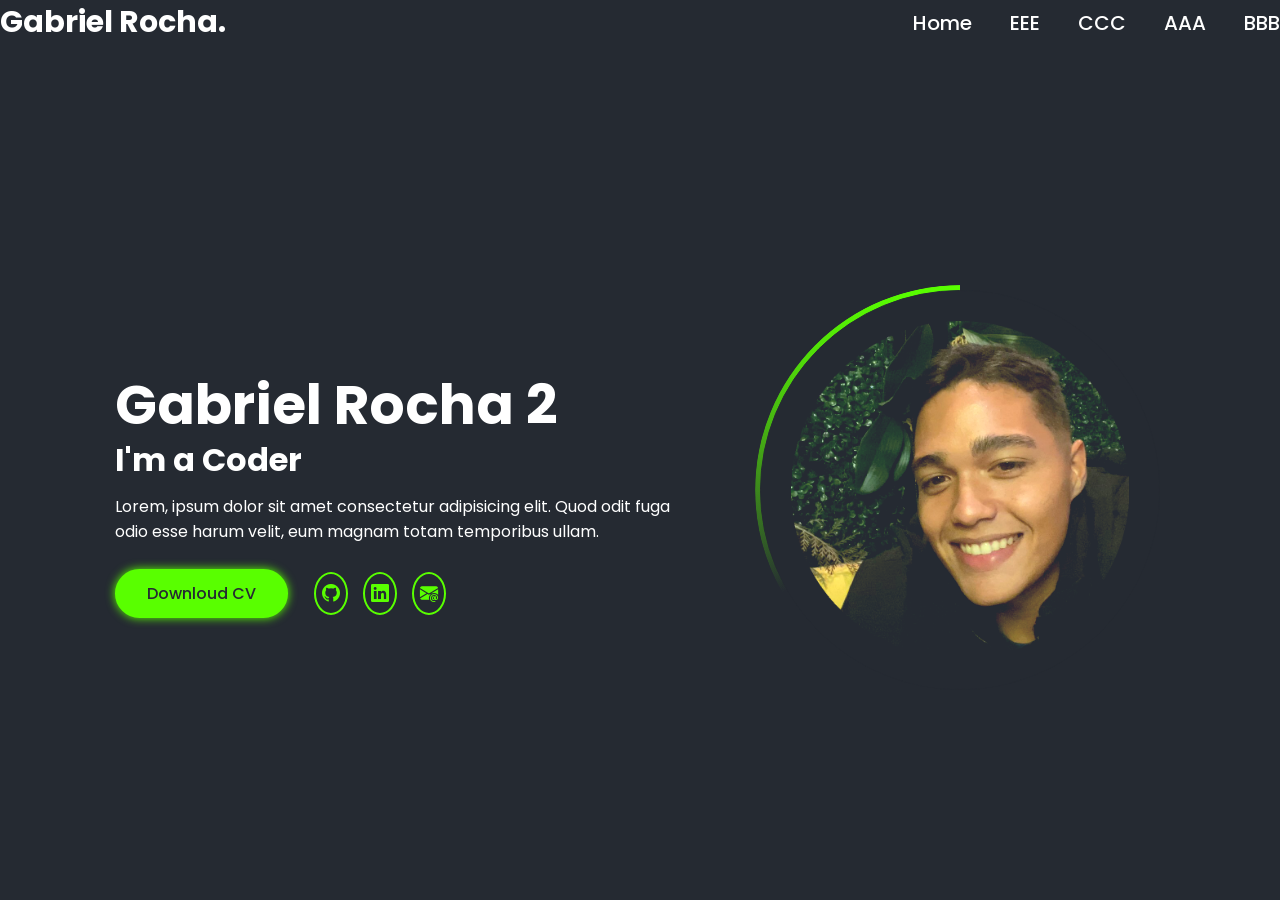
==== index.html @ 782ef7de "Add files via upload" ====
<!DOCTYPE html>
<html lang="en">
<head>
  <meta charset="UTF-8">
  <meta name="viewport" content="width=device-width, initial-scale=1.0">
  <title>Gabriel Rocha Portfolio</title>

  <link rel="stylesheet" href="https://cdn.jsdelivr.net/npm/bootstrap-icons@1.10.0/font/bootstrap-icons.css">
  <link rel="stylesheet" href="style.css">
</head>


<body>
  
  <header>
    <a href="" class="logo">Gabriel Rocha.</a>

    <i class="bi bi-list" id="menu-icon"></i>

    <nav>
      <a href="">Home</a>
      <a href="">EEE</a>
      <a href="">CCC</a>
      <a href="">AAA</a>
      <a href="">BBB</a>
    </nav>
  </header>

  <section class="home">
    <div class="home-detail">
      <h1>Gabriel Rocha 2</h1>
      <h2>I'm a Coder</h2>
      <p>Lorem, ipsum dolor sit amet consectetur adipisicing elit. Quod odit fuga odio esse harum velit, eum magnam totam temporibus ullam.</p>
      <div class="btn-sci">
        <a href="#" class="btn">Downloud CV</a>
        <div class="sci">
          <a href="#"><i class="bi bi-github"></i></a>
          <a href="#"><i class="bi bi-linkedin"></i></a>
          <a href="#"><i class="bi bi-envelope-at-fill"></i></a>
        </div>
      </div>
    </div>

    <div class="home-img">
      <div class="img-box">
        <div class="img-item">
          <img src="/Img/fotoperfil_circular.png">
        </div>
      </div>
    </div>
  </section>

  <script src="js/script.js"></script>
</body>
</html>
---- style.css ----
@import url('https://fonts.googleapis.com/css2?family=Poppins:wght@400;500;700&display=swap');

*{
    margin: 0;
    padding: 0;
    box-sizing: border-box;
    text-decoration: none;
    border: none;
    outline: none;
    font-family: "Poppins", sans-serif;
}

:root{
    --bg-color: #252a32;
    --second-bg-color: #0059ff;
    --main-color: #59ff00;
    --white-color: #ffff;
    --disabled-color: #fb00ff;
}

html{
    font-size: 62.5%;
}

body{
    color: var(--white-color);
}

header{
    position: fixed;
    top: 0;
    left: 0;
    width: 100%;
    background: var(--bg-color);
    display: flex;
    justify-content: space-between;
    align-items: center;
    z-index: 100;
}

.logo{
    font-size: 3rem;
    color: var(--white-color);
    font-weight: 700;
}

nav a{
    font-size: 2rem;
    color: var(--white-color);
    font-weight: 500;
    margin-left: 3.5rem;
    transition: .5s;
}

nav a:hover,
nav a.active{
    color:var(--main-color)
}

#menu-icon{
    font-size: 4rem;
    display: none;

}

section{
    position: absolute;
    width: 100%;
    height: 100%;
    padding: 10rem 9% 2rem;
    background: var(--bg-color);
}

.home{
    display: flex;
    align-items: center;
    gap: 5rem;
}

.home-detail h1{
    font-size: clamp(3.5rem, 10vw, 5.5rem);
}

.home-detail h2{
    display: flex;
    font-size: 3.2rem;
    margin-top: -1rem;
}

.home-detail p{
    font-size: 1.6rem;
    margin: 1rem 0 2.5rem;
}

.home-detail .btn-sci{
    display: flex;
    align-items: center;
}

.btn{
    display: inline-block;
    padding: 1rem 3rem;
    background: var(--main-color);
    border: .2rem solid var(--main-color);
    border-radius: 40rem;
    box-shadow: 0 0 1rem var(--main-color);
    font-size: 1.6rem;
    color: var(--bg-color);
    font-weight: 500;
    transition: .5s;
}

.btn:hover{
    background: transparent;
    color: var(--main-color);
    box-shadow: none;
}

.home-detail .btn-sci .sci{
    margin-left: 2rem;
}

.home-detail .btn-sci .sci a{
    display: inline-flex;
    padding: 0.6rem; 
    border: 0.2rem solid var(--main-color);
    border-radius: 50%;
    font-size: 1.8rem; 
    color: var(--main-color);
    margin: 0 0.6rem;
    transition: 0.5s;
}

.home-detail .btn-sci .sci a:hover{
    background: var(--main-color);
    color: var(--bg-color);
    box-shadow: 0 0 1rem var(--main-color);
}

.home-img .img-box{
    position: relative;
    width: 32vw; 
    height: 32vw;
    border-radius: 50%;
    padding: .5rem;
    display: flex;
    justify-content: center;
    align-items: center;
    overflow: hidden;
}

.home-img .img-box::before,
.home-img .img-box::after {
    content: '';
    position: absolute;
    top: 50%;
    left: 50%;
    width: 32vw;
    height: 32vw;
    border-radius: 50%; 
    background: conic-gradient(transparent, transparent, transparent, var(--main-color));
    transform: translate(-50%, -50%) rotate(0deg); 
    transform-origin: center; 
    animation: rotateAnimation 10s linear infinite; 
}

@keyframes rotateAnimation {
    from {
        transform: translate(-50%, -50%) rotate(0deg);
    }
    to {
        transform: translate(-50%, -50%) rotate(360deg);
    }
}

.home-img .img-box .img-item{
    position: relative;
    width: 100%;
    height: 100%;
    background: var(--bg-color);
    border-radius: 50%;
    border: 0.1rem solid var(--bg-color);
    display: flex;
    justify-content: center;
    z-index: 1;
    overflow: hidden;
}

.home-img .img-box .img-item img{
    position: absolute;
    top: 3rem;
    display: block;
    width: 85%;
    object-fit: cover;
    mix-blend-mode: lighten;
    filter: brightness(1.15);
}
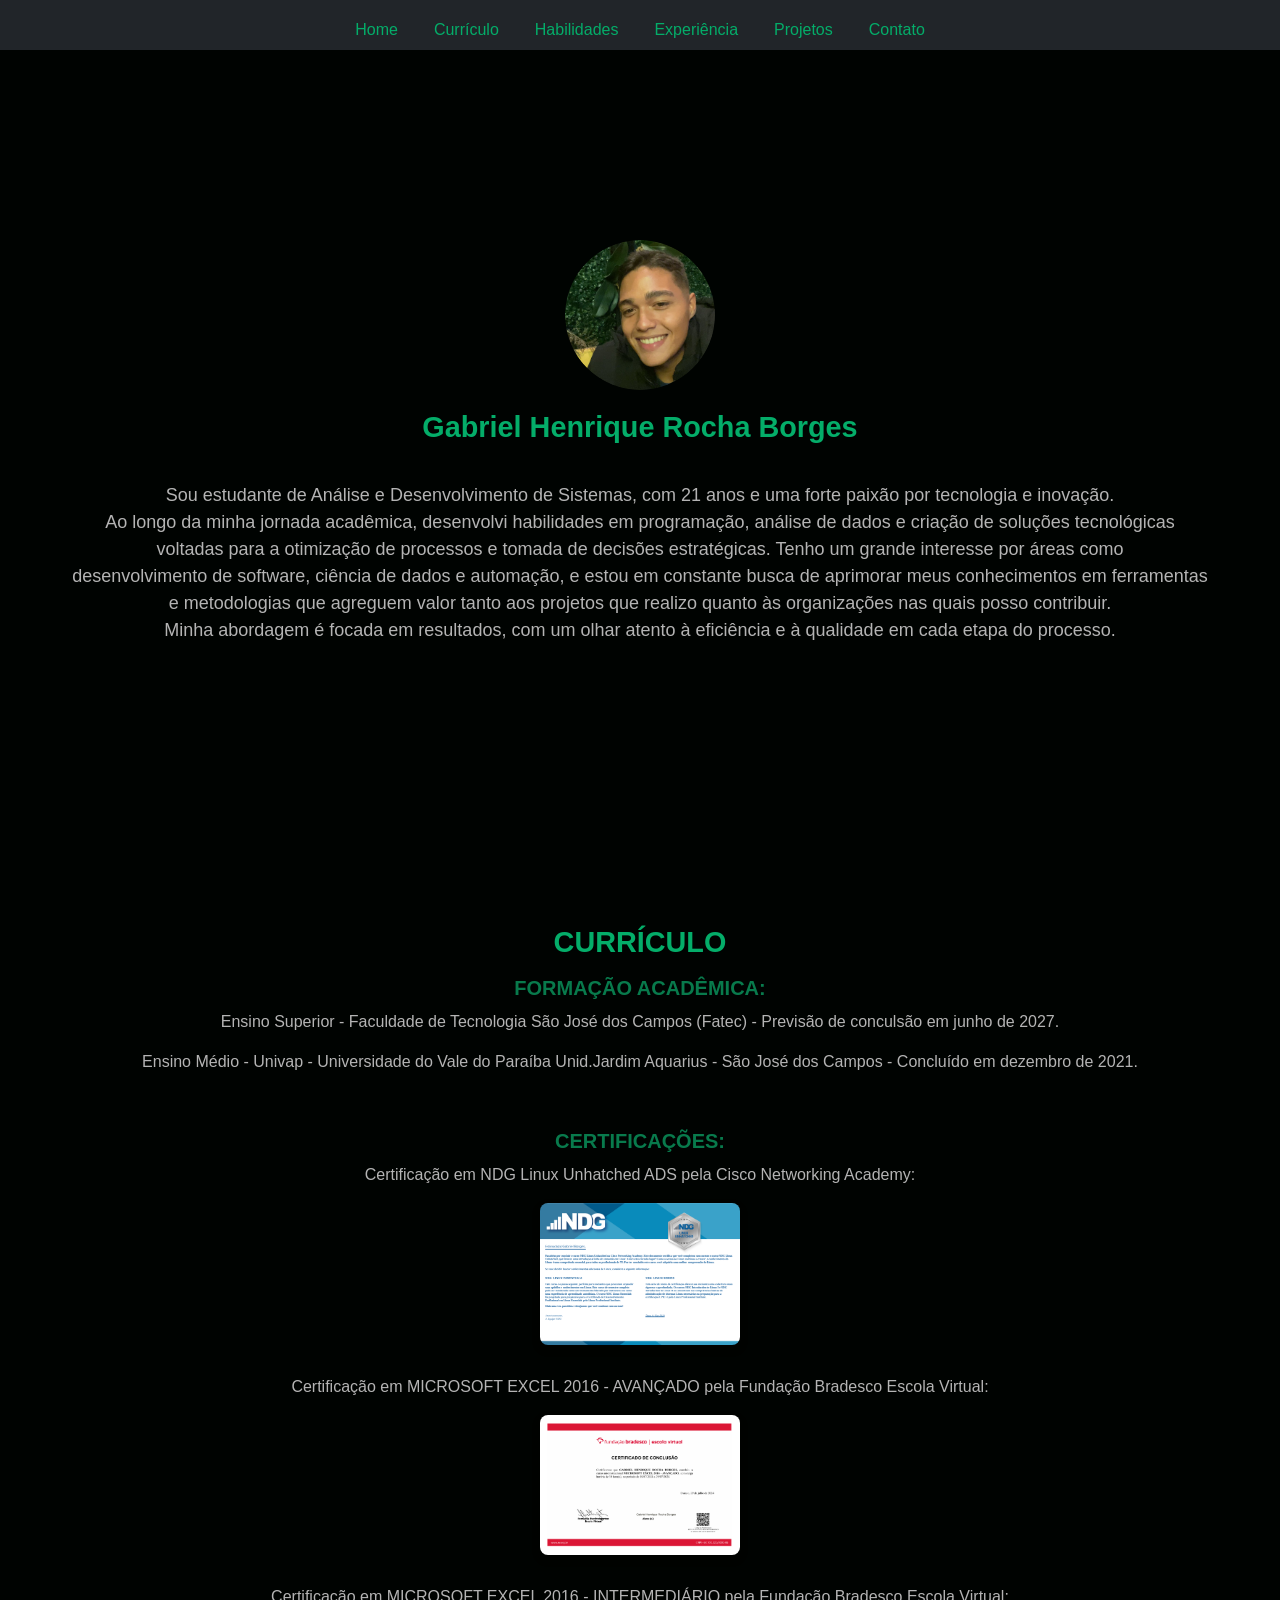
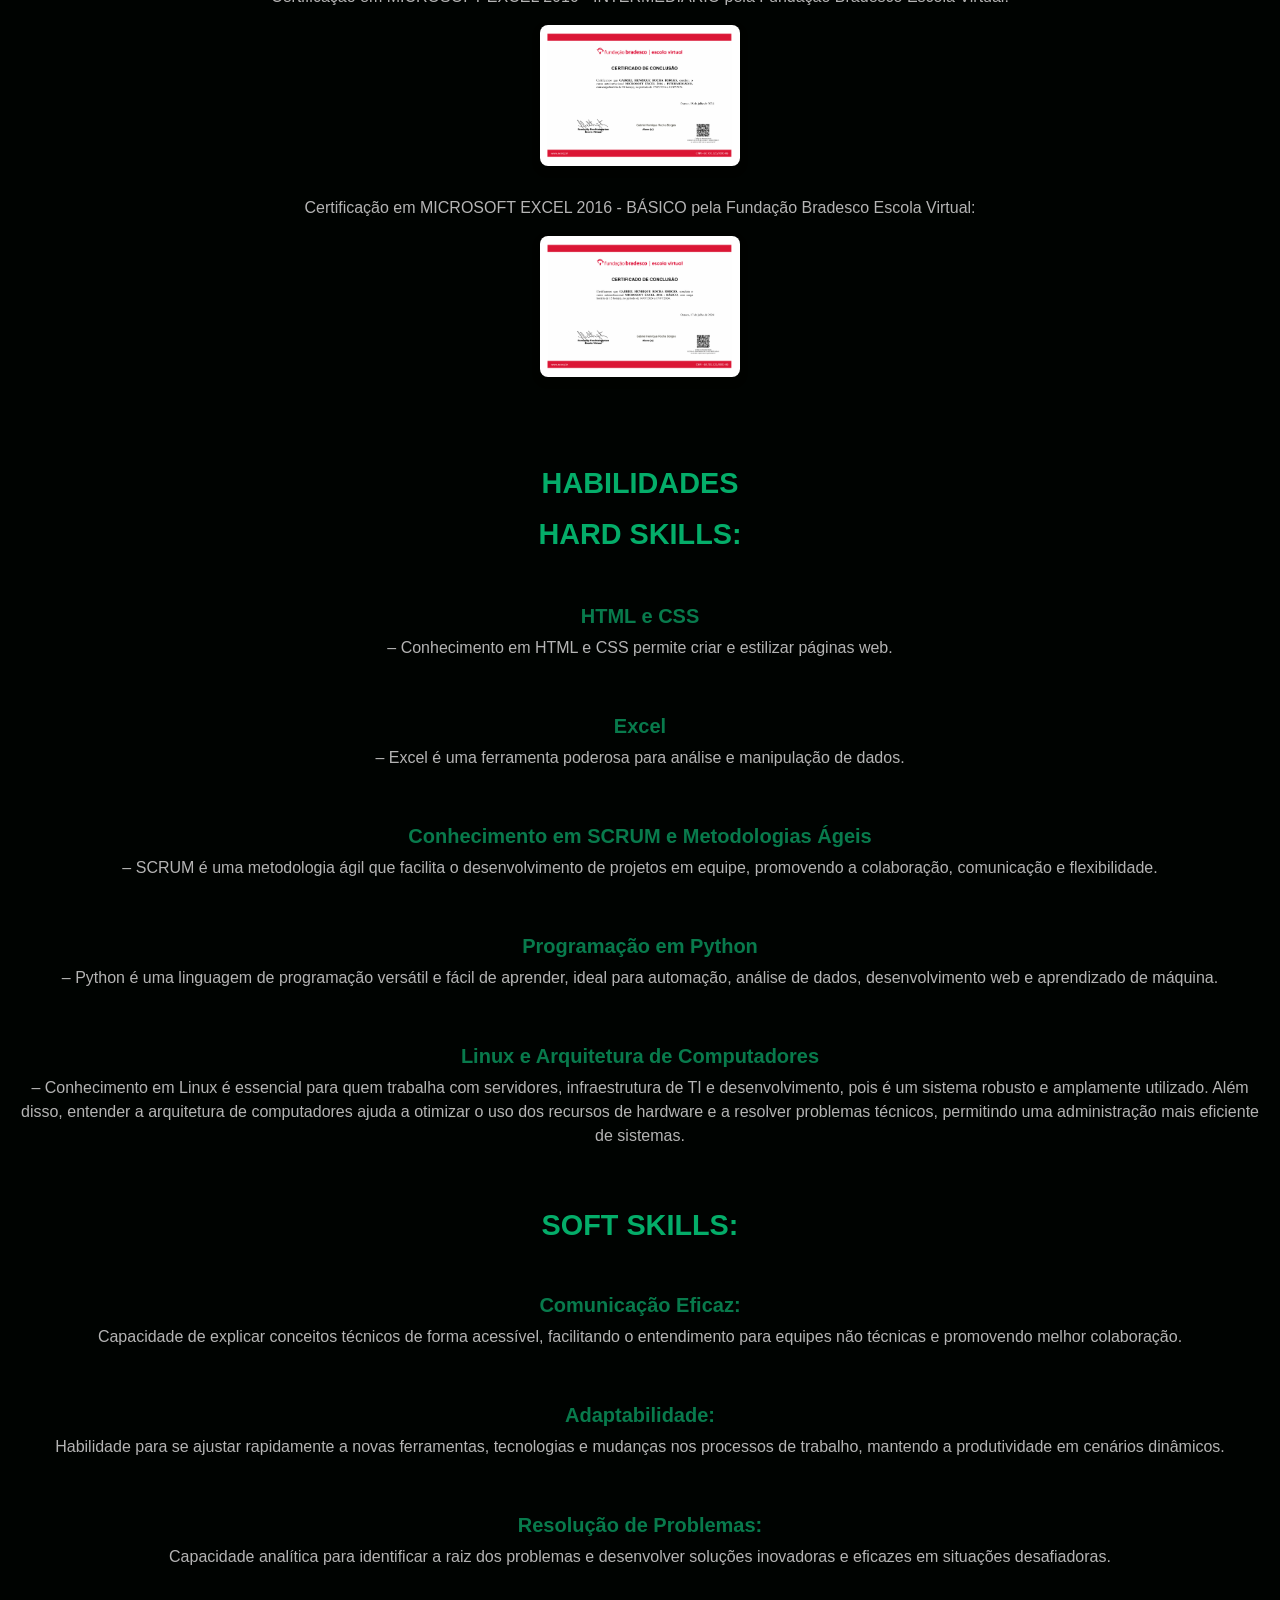
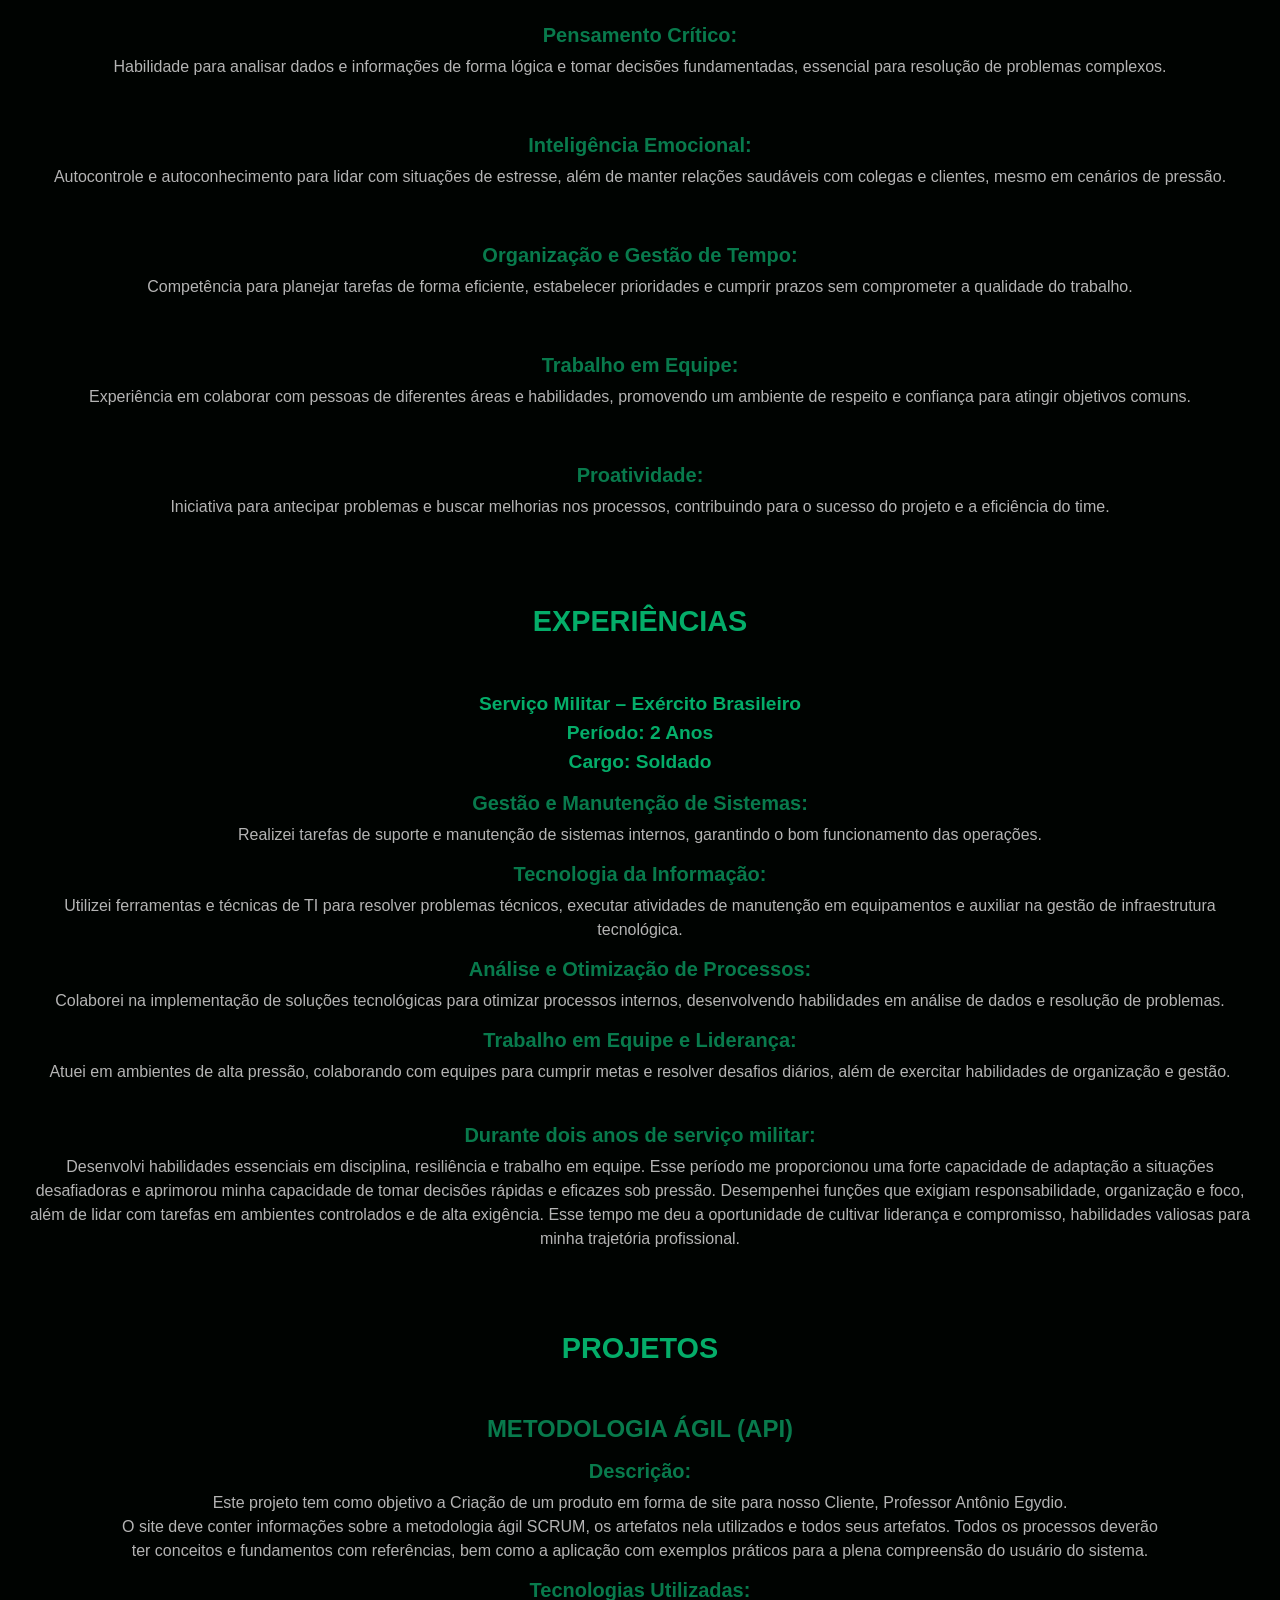
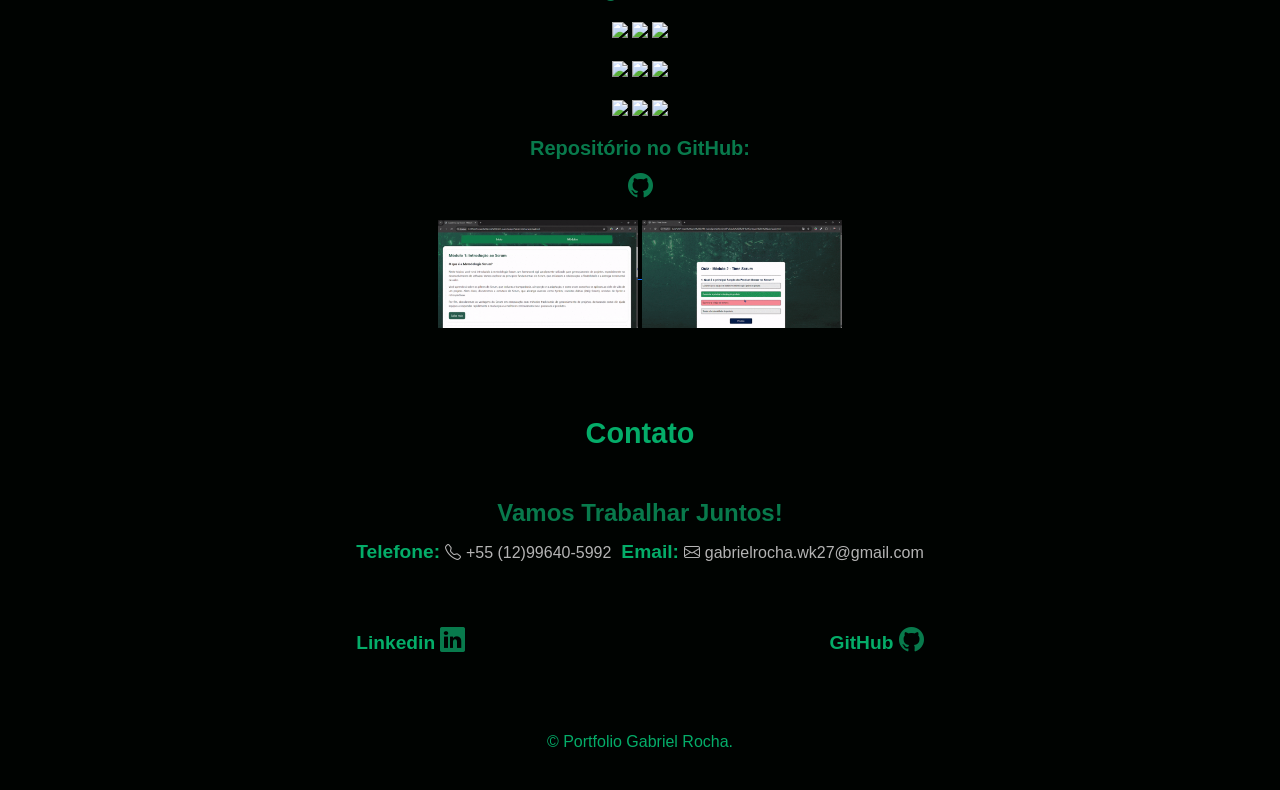
==== commit 1ce1723e: "Add files via upload" ====
--- a/index.html
+++ b/index.html
@@ -1,55 +1,333 @@
 <!DOCTYPE html>
 <html lang="en">
 <head>
-  <meta charset="UTF-8">
-  <meta name="viewport" content="width=device-width, initial-scale=1.0">
-  <title>Gabriel Rocha Portfolio</title>
-
-  <link rel="stylesheet" href="https://cdn.jsdelivr.net/npm/bootstrap-icons@1.10.0/font/bootstrap-icons.css">
-  <link rel="stylesheet" href="style.css">
+    <meta charset="UTF-8">
+    <meta name="viewport" content="width=device-width, initial-scale=1.0">
+    <title>Portfolio Gabriel</title>
+    <link rel="stylesheet" href="https://cdn.jsdelivr.net/npm/bootstrap-icons@1.10.0/font/bootstrap-icons.css">
+    <link href="https://cdn.jsdelivr.net/npm/bootstrap@5.3.3/dist/css/bootstrap.min.css" rel="stylesheet" integrity="sha384-QWTKZyjpPEjISv5WaRU9OFeRpok6YctnYmDr5pNlyT2bRjXh0JMhjY6hW+ALEwIH" crossorigin="anonymous">
+    <link rel="stylesheet" href="style.css">
+
 </head>
 
-
 <body>
-  
-  <header>
-    <a href="" class="logo">Gabriel Rocha.</a>
-
-    <i class="bi bi-list" id="menu-icon"></i>
-
-    <nav>
-      <a href="">Home</a>
-      <a href="">EEE</a>
-      <a href="">CCC</a>
-      <a href="">AAA</a>
-      <a href="">BBB</a>
+
+<header class="header">
+    <nav class="navbar navbar-expand-lg navbar-dark bg-dark fixed-top">
+      <div class="container-fluid">
+        
+        <!-- Toggler Button (Para telas pequenas) -->
+        <button class="navbar-toggler" type="button" data-bs-toggle="collapse" data-bs-target="#navbarSupportedContent" aria-controls="navbarSupportedContent" aria-expanded="false" aria-label="Toggle navigation">
+          <span class="navbar-toggler-icon"></span>
+        </button>
+    
+        <!-- Navbar Collapse com Links -->
+        <div class="collapse navbar-collapse w-100" id="navbarSupportedContent">
+          <ul class="navbar-nav mx-auto mb-2 mb-lg-0"> <!-- ms-auto alinha os itens à direita -->
+            <li class="nav-item">
+              <a class="nav-link active" aria-current="page" href="#home">Home</a>
+            </li>
+            <li class="nav-item">
+              <a class="nav-link active" aria-current="page" href="#curriculo">Currículo</a>
+            </li>
+            <li class="nav-item">
+              <a class="nav-link active" aria-current="page" href="#habilidades">Habilidades</a>
+            </li>
+            <li class="nav-item">
+              <a class="nav-link active" aria-current="page" href="#experiência">Experiência</a>
+            </li>
+            <li class="nav-item">
+              <a class="nav-link active" aria-current="page" href="#projetos">Projetos</a>
+            </li>
+            <li class="nav-item">
+              <a class="nav-link active" aria-current="page" href="#contato">Contato</a>
+            </li>
+          </ul>
+        </div>
+      </div>
     </nav>
-  </header>
-
-  <section class="home">
-    <div class="home-detail">
-      <h1>Gabriel Rocha 2</h1>
-      <h2>I'm a Coder</h2>
-      <p>Lorem, ipsum dolor sit amet consectetur adipisicing elit. Quod odit fuga odio esse harum velit, eum magnam totam temporibus ullam.</p>
-      <div class="btn-sci">
-        <a href="#" class="btn">Downloud CV</a>
-        <div class="sci">
-          <a href="#"><i class="bi bi-github"></i></a>
-          <a href="#"><i class="bi bi-linkedin"></i></a>
-          <a href="#"><i class="bi bi-envelope-at-fill"></i></a>
-        </div>
-      </div>
-    </div>
-
-    <div class="home-img">
-      <div class="img-box">
-        <div class="img-item">
-          <img src="/Img/fotoperfil_circular.png">
-        </div>
-      </div>
-    </div>
-  </section>
-
-  <script src="js/script.js"></script>
+</header>
+
+<main class="main">
+    <section id="home" class="sobre">
+        <div class="imgperfil">
+            <img src="/img/fotoperfil_circular.png" width="150" alt="Imagem de Perfil">
+        </div>
+        <div class="texto">
+            <h2><span>Gabriel Henrique Rocha Borges</span></h2>
+            <br>
+            <p>Sou estudante de Análise e Desenvolvimento de Sistemas, com 21 anos e uma forte paixão por tecnologia e inovação. <br> Ao longo da minha jornada acadêmica, desenvolvi habilidades em programação, análise de dados e criação de soluções tecnológicas <br> voltadas para a otimização de processos e tomada de decisões estratégicas. Tenho um grande interesse por áreas como <br> desenvolvimento de software, ciência de dados e automação, e estou em constante busca de aprimorar meus conhecimentos em ferramentas <br> e metodologias que agreguem valor tanto aos projetos que realizo quanto às organizações nas quais posso contribuir.<br> Minha abordagem é focada em resultados, com um olhar atento à eficiência e à qualidade em cada etapa do processo.</p>
+        </div>
+    </section>
+</main>
+
+<section id="curriculo" class="curriculo">
+  <div class="titulo-curriculo">
+      <h2><span>CURRÍCULO<span></h2>
+      <h3>FORMAÇÃO ACADÊMICA:</h3>
+      <ul>
+        <li>
+          <p>Ensino Superior - Faculdade de Tecnologia São José dos Campos (Fatec) - Previsão de conculsão em junho de 2027.</p>
+        </li>
+        <li>
+          <p>Ensino Médio - Univap - Universidade do Vale do Paraíba Unid.Jardim Aquarius - São José dos Campos - Concluído em dezembro de 2021.</p>
+        </li>
+      </ul>
+          <br>
+    <div class="certificados">
+      <h3>CERTIFICAÇÕES:</h3>
+      <ul>
+        <li>
+          <p>Certificação em NDG Linux Unhatched ADS pela Cisco Networking Academy:</p>
+        </li>
+      </ul>                
+        <div class="img-certificado">
+          <a href="img/NDG Linux.png" target="_blank" rel="noopener noreferrer">
+            <img src="img/NDG Linux.png" width="200">  
+          </a>
+        </div>
+
+      <ul>
+        <li>
+         <p>Certificação em MICROSOFT EXCEL 2016 - AVANÇADO pela Fundação Bradesco Escola Virtual:</p>
+        </li>
+      </ul>                
+        <div class="img-certificado">
+          <a href="img/Excel Avançado.png" target="_blank" rel="noopener noreferrer">
+            <img src="/img/Excel Avançado.png" width="200">  
+          </a>
+        </div>
+
+      
+      <ul>
+        <li>
+         <p>Certificação em MICROSOFT EXCEL 2016 - INTERMEDIÁRIO pela Fundação Bradesco Escola Virtual:</p>
+        </li>
+      </ul>                
+        <div class="img-certificado">
+          <a href="img/Excel Intermediario.png" target="_blank" rel="noopener noreferrer">
+            <img src="img/Excel Intermediario.png" width="200">
+          </a>
+        </div>
+                
+      <ul>
+        <li>
+          <p>Certificação em MICROSOFT EXCEL 2016 - BÁSICO pela Fundação Bradesco Escola Virtual:</p>
+        </li>
+      </ul>                
+        <div class="img-certificado">
+          <a href="img/Excel Basico.png" target="_blank" rel="noopener noreferrer">
+            <img src="img/Excel Basico.png" width="200">
+          </a>
+        </div>           
+    </div>              
+  </div>
+</section>
+
+<br>
+
+<section id="habilidades" class="habilidades">
+  <div class="titulo-habilidade">
+      <h2><span>HABILIDADES<span></h2>
+      <h2><span>HARD SKILLS:<span></h2>
+        <br>
+          <p>
+            <ul>
+              <li>
+                <h3>HTML e CSS</h3> – Conhecimento em HTML e CSS permite criar e estilizar páginas web.
+              </li>
+              <br>
+              <li>
+                <h3>Excel</h3> – Excel é uma ferramenta poderosa para análise e manipulação de dados.
+              </li>
+              <br>
+              <li>
+                <h3>Conhecimento em SCRUM e Metodologias Ágeis</h3> – SCRUM é uma metodologia ágil que facilita o desenvolvimento de projetos em equipe, promovendo a colaboração, comunicação e flexibilidade.
+              </li>
+              <br>
+              <li>
+                <h3>Programação em Python</h3> – Python é uma linguagem de programação versátil e fácil de aprender, ideal para automação, análise de dados, desenvolvimento web e aprendizado de máquina.
+              </li>
+              <br>
+              <li>
+                <h3>Linux e Arquitetura de Computadores</h3> – Conhecimento em Linux é essencial para quem trabalha com servidores, infraestrutura de TI e desenvolvimento, pois é um sistema robusto e amplamente utilizado. Além disso, entender a arquitetura de computadores ajuda a otimizar o uso dos recursos de hardware e a resolver problemas técnicos, permitindo uma administração mais eficiente de sistemas.
+              </li>
+            </ul>
+          </p>
+          <br>
+    <div class="soft-skills">
+    <h2><span>SOFT SKILLS:</span></h2>
+      <br>
+      <p>
+        <ul>
+          <li>
+            <h3>Comunicação Eficaz:</h3> Capacidade de explicar conceitos técnicos de forma acessível, facilitando o entendimento para equipes não técnicas e promovendo melhor colaboração.
+          </li>
+          <br>
+          <li>
+            <h3>Adaptabilidade:</h3> Habilidade para se ajustar rapidamente a novas ferramentas, tecnologias e mudanças nos processos de trabalho, mantendo a produtividade em cenários dinâmicos.
+          </li>
+          <br>
+          <li>
+            <h3>Resolução de Problemas:</h3> Capacidade analítica para identificar a raiz dos problemas e desenvolver soluções inovadoras e eficazes em situações desafiadoras.
+          </li>
+          <br>
+          <li>
+            <h3>Pensamento Crítico:</h3> Habilidade para analisar dados e informações de forma lógica e tomar decisões fundamentadas, essencial para resolução de problemas complexos.
+          </li>
+          <br>
+          <li>
+            <h3>Inteligência Emocional:</h3> Autocontrole e autoconhecimento para lidar com situações de estresse, além de manter relações saudáveis com colegas e clientes, mesmo em cenários de pressão.
+          </li>
+          <br>
+          <li>
+            <h3>Organização e Gestão de Tempo:</h3> Competência para planejar tarefas de forma eficiente, estabelecer prioridades e cumprir prazos sem comprometer a qualidade do trabalho.
+          </li>
+          <br>
+          <li>
+            <h3>Trabalho em Equipe:</h3> Experiência em colaborar com pessoas de diferentes áreas e habilidades, promovendo um ambiente de respeito e confiança para atingir objetivos comuns.
+          </li>
+          <br>
+          <li>
+            <h3>Proatividade:</h3> Iniciativa para antecipar problemas e buscar melhorias nos processos, contribuindo para o sucesso do projeto e a eficiência do time.
+          </li>
+        </ul>
+      </p>
+    </div>    
+  </div>               
+</section>
+
+<br>
+
+<section id="experiência" class="experiência">
+  <div class="titulo-experiência">
+    <h2><span>EXPERIÊNCIAS<span></h2>
+    <br>
+      <p>
+        <ul>
+          <li>
+            <span>Serviço Militar – Exército Brasileiro</span> <br> 
+            <span>Período: 2 Anos</span> <br> 
+            <span>Cargo: Soldado</span> <br> 
+            <h3>Gestão e Manutenção de Sistemas:</h3> Realizei tarefas de suporte e manutenção de sistemas internos, garantindo o bom funcionamento das operações. <br>
+            <h3>Tecnologia da Informação:</h3> Utilizei ferramentas e técnicas de TI para resolver problemas técnicos, executar atividades de manutenção em equipamentos e auxiliar na gestão de infraestrutura tecnológica. <br>
+            <h3>Análise e Otimização de Processos:</h3> Colaborei na implementação de soluções tecnológicas para otimizar processos internos, desenvolvendo habilidades em análise de dados e resolução de problemas. <br>
+            <h3>Trabalho em Equipe e Liderança:</h3> Atuei em ambientes de alta pressão, colaborando com equipes para cumprir metas e resolver desafios diários, além de exercitar habilidades de organização e gestão. <br>
+            <br> <h3>Durante dois anos de serviço militar:</h3> Desenvolvi habilidades essenciais em disciplina, resiliência e trabalho em equipe. Esse período me proporcionou uma forte capacidade de adaptação a situações desafiadoras e aprimorou minha capacidade de tomar decisões rápidas e eficazes sob pressão. Desempenhei funções que exigiam responsabilidade, organização e foco, além de lidar com tarefas em ambientes controlados e de alta exigência. Esse tempo me deu a oportunidade de cultivar liderança e compromisso, habilidades valiosas para minha trajetória profissional. <br>
+           </li>
+        </ul>
+      </p>
+  </div>
+</section>
+
+<br>
+
+<section id="projetos" class="projetos">
+  <div class="titulo-projetos">
+    <h2><span>PROJETOS</span></h2>
+    <br>
+    <h3><span>METODOLOGIA ÁGIL (API)</span></h3>
+    <ul>
+      <li>
+        <h3>Descrição:</h3> Este projeto tem como objetivo a Criação de um produto em forma de site para nosso Cliente, Professor Antônio Egydio. 
+        <br> O site deve conter informações sobre a metodologia ágil SCRUM, os artefatos nela utilizados e todos seus artefatos. Todos os processos deverão <br> ter conceitos e fundamentos com referências, bem como a aplicação com exemplos práticos para a plena compreensão do usuário do sistema.
+      </li>
+
+      <li>
+      <h3>Tecnologias Utilizadas:</h3> 
+        <p class="icons-tec">
+          <ul>
+            <li>  
+              <img src="https://cdn.jsdelivr.net/gh/devicons/devicon@latest/icons/jira/jira-original.svg" width="50px" />  <img src="https://cdn.jsdelivr.net/gh/devicons/devicon@latest/icons/git/git-original.svg" width="50px" /> <img src="https://cdn.jsdelivr.net/gh/devicons/devicon@latest/icons/github/github-original.svg" width="50px" />
+            </li>
+            <li>
+              <img src="https://cdn.jsdelivr.net/gh/devicons/devicon@latest/icons/vscode/vscode-original.svg" width="50px" /> <img src="https://cdn.jsdelivr.net/gh/devicons/devicon@latest/icons/figma/figma-original.svg" width="50px"> <img src="https://cdn.jsdelivr.net/gh/devicons/devicon@latest/icons/notion/notion-original.svg" width="50px">
+            </li>
+            <li>
+              <img src="https://cdn.jsdelivr.net/gh/devicons/devicon@latest/icons/html5/html5-original.svg" width="50px"> <img src="https://cdn.jsdelivr.net/gh/devicons/devicon@latest/icons/css3/css3-original.svg" width="50px"> <img src="https://cdn.jsdelivr.net/gh/devicons/devicon@latest/icons/javascript/javascript-original.svg" width="50px">
+            </li>
+         </ul>
+       </p>
+      </li>
+
+      <li>
+      <h3>Repositório no GitHub: </h3> <a href="https://github.com/Omega-Tech-API/API" target="_blank" rel="noopener noreferrer"><i class="bi bi-github"></i></a>
+      </li>
+
+      </ul>                
+        <div class="img-projeto">
+          <a href="/img/projeto1.png" target="_blank" rel="noopener noreferrer">
+          <img src="/img/projeto1.png" width="200">
+          </a>
+          <a href="/img/projeto2.png" target="_blank" rel="noopener noreferrer">
+          <img src="/img/projeto2.png" width="200">
+          </a>
+        </div>
+      </ul>
+    </ul>
+ </div>
+</section>
+
+<br>
+<br>
+
+<section id="contato" class="contato">
+  <div class="titulo-contato">
+    <h2><span>Contato</span></h2>
+    <br>
+    <h3><span>Vamos Trabalhar Juntos!</span></h3>
+    <ul class="icons-tec">
+      <li>
+        <p><span>Telefone: </span><i class="bi bi-telephone"></i> +55 (12)99640-5992</p>
+
+        <p><span>Email: </span><i class="bi bi-envelope"></i> gabrielrocha.wk27@gmail.com</p>
+      </li>
+      <br>
+      <li class="lista-contato">
+        <p><span>Linkedin </span>
+          <a href="https://www.linkedin.com/in/gabriel-rocha-wk27/"><i class="bi bi-linkedin"></i></a>
+        </p>
+
+        <p><span>GitHub </span>
+          <a href="https://github.com/GabrielRocha-27"><i class="bi bi-github"></i></a>
+        </p>
+      </li>
+    </ul>
+  </div>
+</section>
+
+<footer> 
+  <p>&copy; Portfolio Gabriel Rocha.</p>
+</footer>
+
+  <script src="https://cdn.jsdelivr.net/npm/bootstrap@5.3.3/dist/js/bootstrap.bundle.min.js"></script>
+
+  <script>
+    // Seleciona todos os links da navbar
+    const links = document.querySelectorAll('.navbar a');
+
+    // Adiciona o evento de clique em cada link
+    links.forEach(link => {
+        link.addEventListener('click', function(e) {
+            e.preventDefault(); // Previne o comportamento padrão do link
+            
+            // Obtém o ID do destino
+            const targetId = this.getAttribute('href').substring(1);
+            const targetElement = document.getElementById(targetId);
+            
+            // Se o elemento de destino existir, ajusta o scroll
+            if (targetElement) {
+                // Altura da navbar fixa (ajuste conforme o seu layout)
+                const navbarHeight = document.querySelector('.navbar').offsetHeight;
+                
+                // Realiza o scroll para o destino, considerando a altura da navbar
+                window.scrollTo({
+                    top: targetElement.offsetTop - navbarHeight, // Subtrai a altura da navbar
+                    behavior: 'smooth'  // Comportamento suave no scroll
+                });
+            }
+        });
+    });
+  </script>
 </body>
 </html>
--- a/style.css
+++ b/style.css
@@ -1,197 +1,462 @@
-@import url('https://fonts.googleapis.com/css2?family=Poppins:wght@400;500;700&display=swap');
-
-*{
+* {
     margin: 0;
     padding: 0;
     box-sizing: border-box;
-    text-decoration: none;
-    border: none;
-    outline: none;
-    font-family: "Poppins", sans-serif;
-}
-
-:root{
-    --bg-color: #252a32;
-    --second-bg-color: #0059ff;
-    --main-color: #59ff00;
-    --white-color: #ffff;
-    --disabled-color: #fb00ff;
-}
-
-html{
-    font-size: 62.5%;
-}
-
-body{
-    color: var(--white-color);
-}
-
-header{
-    position: fixed;
-    top: 0;
-    left: 0;
-    width: 100%;
-    background: var(--bg-color);
-    display: flex;
-    justify-content: space-between;
+    font-family: Arial, "Helvetica Neue", Helvetica, sans-serif;
+}
+
+body, html {
+    height: 100%;  /* Garantir que o body ocupe a altura total da tela */
+}
+
+body {
+    background-color: #000301;
+}
+
+
+/* === Navbar === */
+.navbar-dark .navbar-brand:focus,
+.navbar-dark .navbar-brand:hover {
+    color: #7dd2b0;
+}
+
+.navbar-dark .navbar-nav .nav-link {
+    color: #04ad69;
+}
+
+.navbar-dark .nav-item a:hover {
+    color: #7dd2b0;
+}
+
+.navbar {
+    display: flex;
     align-items: center;
-    z-index: 100;
-}
-
-.logo{
-    font-size: 3rem;
-    color: var(--white-color);
-    font-weight: 700;
-}
-
-nav a{
-    font-size: 2rem;
-    color: var(--white-color);
-    font-weight: 500;
-    margin-left: 3.5rem;
-    transition: .5s;
-}
-
-nav a:hover,
-nav a.active{
-    color:var(--main-color)
-}
-
-#menu-icon{
-    font-size: 4rem;
-    display: none;
-
-}
-
-section{
-    position: absolute;
-    width: 100%;
-    height: 100%;
-    padding: 10rem 9% 2rem;
-    background: var(--bg-color);
-}
-
-.home{
-    display: flex;
+    justify-content: center;
+    padding: 0 20px;
+}
+
+.navbar-nav {
+    display: flex;
+    gap: 20px;
     align-items: center;
-    gap: 5rem;
-}
-
-.home-detail h1{
-    font-size: clamp(3.5rem, 10vw, 5.5rem);
-}
-
-.home-detail h2{
-    display: flex;
-    font-size: 3.2rem;
-    margin-top: -1rem;
-}
-
-.home-detail p{
-    font-size: 1.6rem;
-    margin: 1rem 0 2.5rem;
-}
-
-.home-detail .btn-sci{
-    display: flex;
-    align-items: center;
-}
-
-.btn{
-    display: inline-block;
-    padding: 1rem 3rem;
-    background: var(--main-color);
-    border: .2rem solid var(--main-color);
-    border-radius: 40rem;
-    box-shadow: 0 0 1rem var(--main-color);
-    font-size: 1.6rem;
-    color: var(--bg-color);
-    font-weight: 500;
-    transition: .5s;
-}
-
-.btn:hover{
-    background: transparent;
-    color: var(--main-color);
-    box-shadow: none;
-}
-
-.home-detail .btn-sci .sci{
-    margin-left: 2rem;
-}
-
-.home-detail .btn-sci .sci a{
-    display: inline-flex;
-    padding: 0.6rem; 
-    border: 0.2rem solid var(--main-color);
-    border-radius: 50%;
-    font-size: 1.8rem; 
-    color: var(--main-color);
-    margin: 0 0.6rem;
-    transition: 0.5s;
-}
-
-.home-detail .btn-sci .sci a:hover{
-    background: var(--main-color);
-    color: var(--bg-color);
-    box-shadow: 0 0 1rem var(--main-color);
-}
-
-.home-img .img-box{
-    position: relative;
-    width: 32vw; 
-    height: 32vw;
-    border-radius: 50%;
-    padding: .5rem;
-    display: flex;
+}
+
+
+/* Container principal */
+.main {
+    display: flex;
+    justify-content: center;  /* Centraliza o conteúdo horizontalmente */
+    align-items: center;  /* Centraliza o conteúdo verticalmente */
+    height: 100vh;  /* Garantir que ocupe 100% da altura da tela */
+    text-align: center;  /* Centraliza o texto dentro do contêiner */
+}
+
+.main h2{
+    color: #04ad69;
+    font-size: 24px; /* Tamanho do título principal */
+    margin-bottom: 10px;
+}
+
+/* Estilos para o section "sobre" */
+.sobre {
+    display: flex;
+    flex-direction: column;
     justify-content: center;
     align-items: center;
-    overflow: hidden;
-}
-
-.home-img .img-box::before,
-.home-img .img-box::after {
-    content: '';
-    position: absolute;
-    top: 50%;
-    left: 50%;
-    width: 32vw;
-    height: 32vw;
-    border-radius: 50%; 
-    background: conic-gradient(transparent, transparent, transparent, var(--main-color));
-    transform: translate(-50%, -50%) rotate(0deg); 
-    transform-origin: center; 
-    animation: rotateAnimation 10s linear infinite; 
-}
-
-@keyframes rotateAnimation {
-    from {
-        transform: translate(-50%, -50%) rotate(0deg);
-    }
-    to {
-        transform: translate(-50%, -50%) rotate(360deg);
-    }
-}
-
-.home-img .img-box .img-item{
-    position: relative;
+}
+
+/* Estilos para a imagem */
+.imgperfil {
+    display: flex;
+    justify-content: center;
+    align-items: center;
+    margin-bottom: 20px;  /* Espaço entre a imagem e o texto */
+}
+
+.imgperfil img {
+    width: 150px;
+    height: 150px;
+    border-radius: 50%;  /* Torna a imagem circular */
+    object-fit: cover;  /* Ajusta a imagem para preencher o contêiner sem distorção */
+}
+
+.imgperfil img {
     width: 100%;
-    height: 100%;
-    background: var(--bg-color);
-    border-radius: 50%;
-    border: 0.1rem solid var(--bg-color);
+    max-width: 150px;  /* Limita o tamanho máximo da imagem */
+    height: auto;
+}
+
+/* Estilos para o texto */
+.texto {
+    color: #b4b4b4;  /* Cor do texto */
+    font-size: 18px;  /* Tamanho do texto */
+}
+
+.curriculo {
+    display: flex;
+    flex-direction: column;
+    align-items: center; /* Centraliza o conteúdo horizontalmente */
+    text-align: center; /* Centraliza o texto dentro do contêiner */
+    padding: 20px; /* Adiciona um pouco de espaço ao redor */
+}
+
+/* Estilo do título */
+.titulo-curriculo h2{
+    color: #04ad69;
+    font-size: 24px; /* Tamanho do título principal */
+    margin-bottom: 10px;
+}
+
+.titulo-curriculo h3 {
+    font-size: 20px; /* Tamanho do subtítulo */
+    margin-top: 15px;
+    font-weight: bold;
+    color: #087a4c;
+}
+
+/* Estilo da lista */
+ul {
+    list-style: none; /* Remove as bolinhas da lista */
+    padding-left: 0;
+    margin-top: 10px;
+    margin-bottom: 10px;
+}
+
+li p {
+    font-size: 16px;
+    color: #b4b4b4; /* Cor do texto da lista */
+}
+
+/* Centralização e estilo das imagens dos certificados */
+.img-certificado {
     display: flex;
     justify-content: center;
-    z-index: 1;
-    overflow: hidden;
-}
-
-.home-img .img-box .img-item img{
-    position: absolute;
-    top: 3rem;
-    display: block;
-    width: 85%;
-    object-fit: cover;
-    mix-blend-mode: lighten;
-    filter: brightness(1.15);
+    margin-top: 10px; /* Espaço entre a imagem e os textos acima */
+}
+
+.img-certificado img {
+    width: 200px;
+    border-radius: 8px;
+    box-shadow: 0px 4px 8px rgba(0, 0, 0, 0.2); /* Sombra para destacar a imagem */
+    margin-bottom: 20px;
+}
+
+.img-certificado img {
+    width: 100%;
+    max-width: 200px;
+    height: auto;
+}  
+
+
+.habilidades {
+    display: flex;
+    flex-direction: column;
+    align-items: center; /* Centraliza o conteúdo horizontalmente */
+    text-align: center; /* Centraliza o texto dentro do contêiner */
+    padding: 20px; /* Espaçamento ao redor da seção */
+}
+
+/* Estilo do título principal e subtítulos */
+.titulo-habilidade h2{
+    color: #04ad69;
+    font-size: 24px; /* Tamanho do título principal */
+    margin-bottom: 10px;
+}
+
+.titulo-habilidade h3 {
+    font-size: 20px; /* Tamanho do subtítulo */
+    margin-top: 15px;
+    font-weight: bold;
+    color: #087a4c;
+}
+
+/* Estilo das listas de habilidades */
+ul {
+    list-style: none; /* Remove as bolinhas da lista */
+    padding-left: 0;
+    margin: 10px 0;
+}
+
+.habilidades ul li {
+    font-size: 16px;
+    color: #b4b4b4; /* Cor do texto da lista */
+    margin-bottom: 15px;
+}
+
+/* Estilo do texto dentro das listas */
+.habilidades ul li span {
+    color: #04ad69; /* Destaque para o nome da habilidade */
+    font-weight: bold;
+}
+
+/* Estilo de espaçamento entre as hard skills e soft skills */
+.soft-skills {
+    margin-top: 20px;
+}
+
+/* Estilo para a descrição de cada habilidade */
+.habilidades ul li {
+    color: #b4b4b4; /* Cor padrão para o texto fora do span */
+}
+
+/* Ajustes de responsividade */
+@media (max-width: 768px) {
+    .habilidades {
+        padding: 10px;
+    }
+
+    .titulo-habilidade h2, .titulo-habilidade h5 {
+        font-size: 20px;
+    }
+    
+    .habilidades ul li {
+        font-size: 14px;
+    }
+}
+
+.experiência {
+    display: flex;
+    flex-direction: column;
+    align-items: center; /* Centraliza o conteúdo horizontalmente */
+    text-align: center; /* Centraliza o texto dentro do contêiner */
+    padding: 20px; /* Espaçamento ao redor da seção */
+}
+
+/* Estilo do título principal e subtítulos */
+.titulo-experiência h2 {
+    color: #04ad69;
+    font-size: 24px; /* Tamanho do título principal */
+    margin-bottom: 10px;
+}
+
+.titulo-experiência h3 {
+    font-size: 20px; /* Tamanho do subtítulo */
+    margin-top: 15px;
+    font-weight: bold;
+    color: #087a4c;
+}
+
+/* Estilo das listas de habilidades */
+ul {
+    list-style: none; /* Remove as bolinhas da lista */
+    padding-left: 0;
+    margin: 10px 0;
+}
+
+.experiência ul li {
+    font-size: 16px;
+    color: #b4b4b4; /* Cor do texto da lista */
+    margin-bottom: 15px;
+}
+
+/* Estilo do texto dentro das listas */
+.experiência ul li span {
+    color: #04ad69; /* Destaque para o nome da habilidade */
+    font-weight: bold;
+}
+
+/* Estilo para a descrição de cada habilidade */
+.experiência ul li {
+    color: #b4b4b4; /* Cor padrão para o texto fora do span */
+}
+
+
+.projetos {
+    display: flex;
+    flex-direction: column;
+    align-items: center; /* Centraliza o conteúdo horizontalmente */
+    text-align: center; /* Centraliza o texto dentro do contêiner */
+    padding: 20px; /* Espaçamento ao redor da seção */
+}
+
+/* Estilo do título principal e subtítulos */
+.titulo-projetos h2 {
+    color: #04ad69;
+    font-size: 24px; /* Tamanho do título principal */
+    margin-bottom: 10px;
+}
+
+.titulo-projetos h3 {
+    font-size: 20px; /* Tamanho do subtítulo */
+    margin-top: 15px;
+    font-weight: bold;
+    color: #087a4c;
+}
+
+/* Estilo das listas de habilidades */
+ul {
+    list-style: none; /* Remove as bolinhas da lista */
+    padding-left: 0;
+    margin: 10px 0;
+}
+
+.projetos ul li {
+    font-size: 16px;
+    color: #b4b4b4; /* Cor do texto da lista */
+    margin-bottom: 15px;
+}
+
+/* Estilo do texto dentro das listas */
+.projetos ul li span {
+    color: #04ad69; /* Destaque para o nome da habilidade */
+    font-weight: bold;
+}
+
+/* Estilo para a descrição de cada habilidade */
+.projetos ul li {
+    color: #b4b4b4; /* Cor padrão para o texto fora do span */
+}
+
+.icons-tec ul {
+    display: flex;
+    flex-wrap: wrap;  /* Faz os ícones quebrarem para a linha seguinte, se necessário */
+    gap: 15px;  /* Espaçamento entre os ícones */
+    list-style-type: none;  /* Remove as marcas de lista (bolinhas) */
+    padding: 0;  /* Remove o padding padrão do <ul> */
+}
+  
+.icons-tec li {
+    display: flex;
+    gap: 10px;  /* Espaço entre os ícones em cada item de lista */
+}
+  
+.icons-tec li img {
+    width: 50px;  /* Define o tamanho fixo dos ícones */
+    height: auto;  /* Mantém a proporção do ícone */
+}
+  
+span {
+    font-size: 1.2em;  /* Aumenta o tamanho do texto "Tecnologias Utilizadas" */
+    font-weight: bold;  /* Deixa o texto mais destacado */
+}
+
+.bi-github {
+    color: #087a4c; /* Cor desejada (exemplo: cinza escuro) */
+    font-size: 25px;
+
+}
+  
+  /* Você também pode usar outras cores, por exemplo: */
+.bi-github:hover {
+    color: #04ad69; /* Cor ao passar o mouse (exemplo: vermelho) */
+}
+
+
+.contato {
+    display: flex;
+    flex-direction: column;
+    align-items: center; /* Centraliza o conteúdo horizontalmente */
+    text-align: center; /* Centraliza o texto dentro do contêiner */
+    padding: 20px; /* Espaçamento ao redor da seção */
+}
+
+/* Estilo do título principal e subtítulos */
+.titulo-contato h2 {
+    color: #04ad69;
+    font-size: 24px; /* Tamanho do título principal */
+    margin-bottom: 10px;
+}
+
+.titulo-contato h3 {
+    font-size: 20px; /* Tamanho do subtítulo */
+    margin-top: 15px;
+    font-weight: bold;
+    color: #087a4c;
+}
+
+
+.contato ul li {
+    font-size: 16px;
+    color: #b4b4b4; /* Cor do texto da lista */
+    margin-bottom: 15px;
+}
+
+/* Estilo do texto dentro das listas */
+.contato ul li span {
+    color: #04ad69; /* Destaque para o nome da habilidade */
+    font-weight: bold;
+}
+
+/* Estilo para a descrição de cada habilidade */
+.contato ul li {
+    color: #b4b4b4; /* Cor padrão para o texto fora do span */
+}
+
+.icons-tec ul {
+    display: flex;
+    flex-wrap: wrap;  /* Faz os ícones quebrarem para a linha seguinte, se necessário */
+    gap: 15px;  /* Espaçamento entre os ícones */
+    list-style-type: none;  /* Remove as marcas de lista (bolinhas) */
+    padding: 0;  /* Remove o padding padrão do <ul> */
+}
+  
+.icons-tec ul {
+    display: flex;
+    gap: 10px;  /* Espaço entre os ícones em cada item de lista */
+}
+  
+.icons-tec ul {
+    width: 50px;  /* Define o tamanho fixo dos ícones */
+    height: auto;  /* Mantém a proporção do ícone */
+}
+  
+span {
+    font-size: 1.2em;  /* Aumenta o tamanho do texto "Tecnologias Utilizadas" */
+    font-weight: bold;  /* Deixa o texto mais destacado */
+}
+
+.lista-contato{
+    display: flex;
+    justify-content: space-between;  /* Centraliza o conteúdo horizontalmente */
+    align-items: center;  /* Centraliza o conteúdo verticalmente */
+    text-align: center;
+    
+}
+
+.bi-linkedin {
+    color: #087a4c; /* Cor desejada (exemplo: cinza escuro) */
+    font-size: 25px;
+
+}
+  
+  /* Você também pode usar outras cores, por exemplo: */
+.bi-linkedin:hover {
+    color: #04ad69; /* Cor ao passar o mouse (exemplo: vermelho) */
+}
+
+footer{
+    display: flex;
+    flex-direction: column;
+    align-items: center; /* Centraliza o conteúdo horizontalmente */
+    text-align: center; /* Centraliza o texto dentro do contêiner */
+    padding: 20px;
+    color: #04ad69;
+}
+
+@media (max-width: 768px) {
+    h2 {
+      font-size: 1.5rem; /* Tamanho menor para telas pequenas */
+    }
+  
+    h3 {
+      font-size: 1.2rem;
+    }
+  
+    p {
+      font-size: 1rem;
+    }
+
+    li {
+      flex: 1 1 100%;  /* Itens ocupam 100% da largura em telas pequenas */
+    }
+
+    .img-projeto {
+        display: flex;
+        flex-direction: column;
+        gap: 15px;
+    }
+
+      footer p {
+        font-size: 0.9rem; /* Ajuste o tamanho da fonte */
+    }
 }
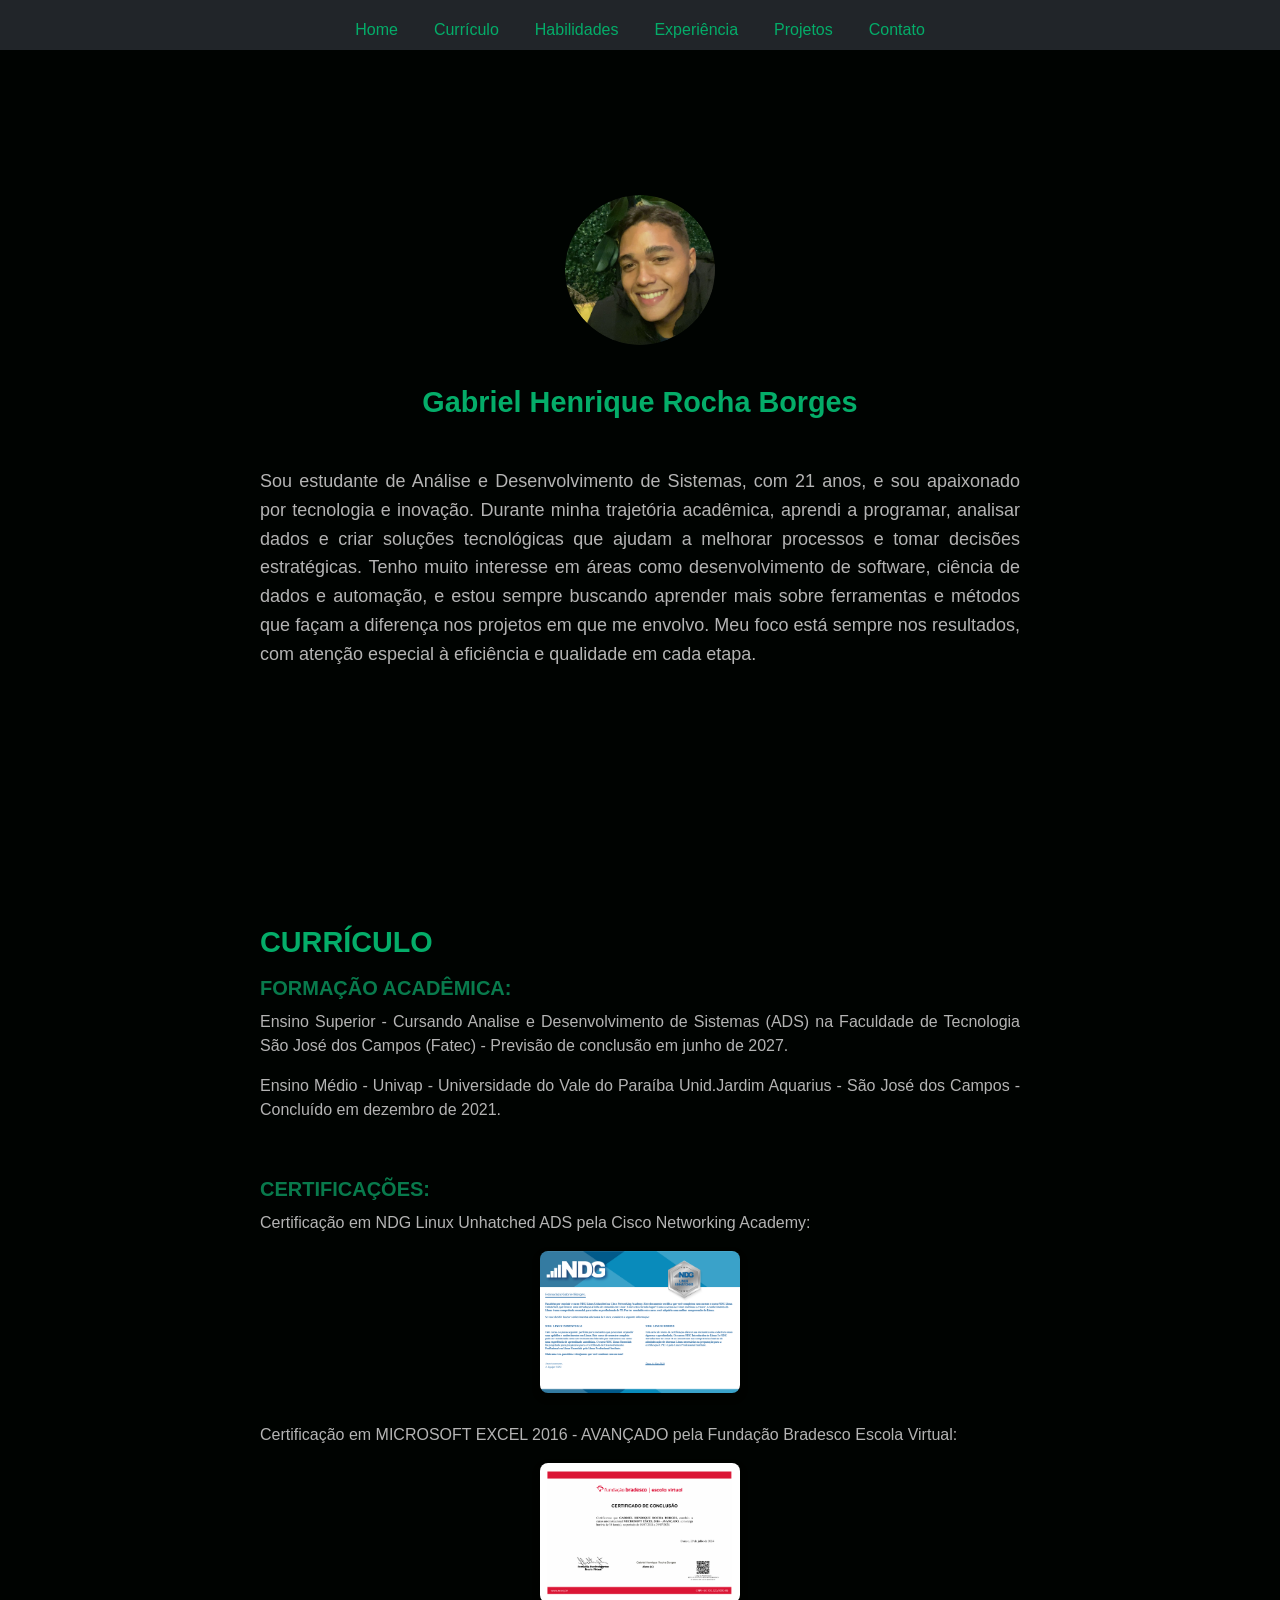
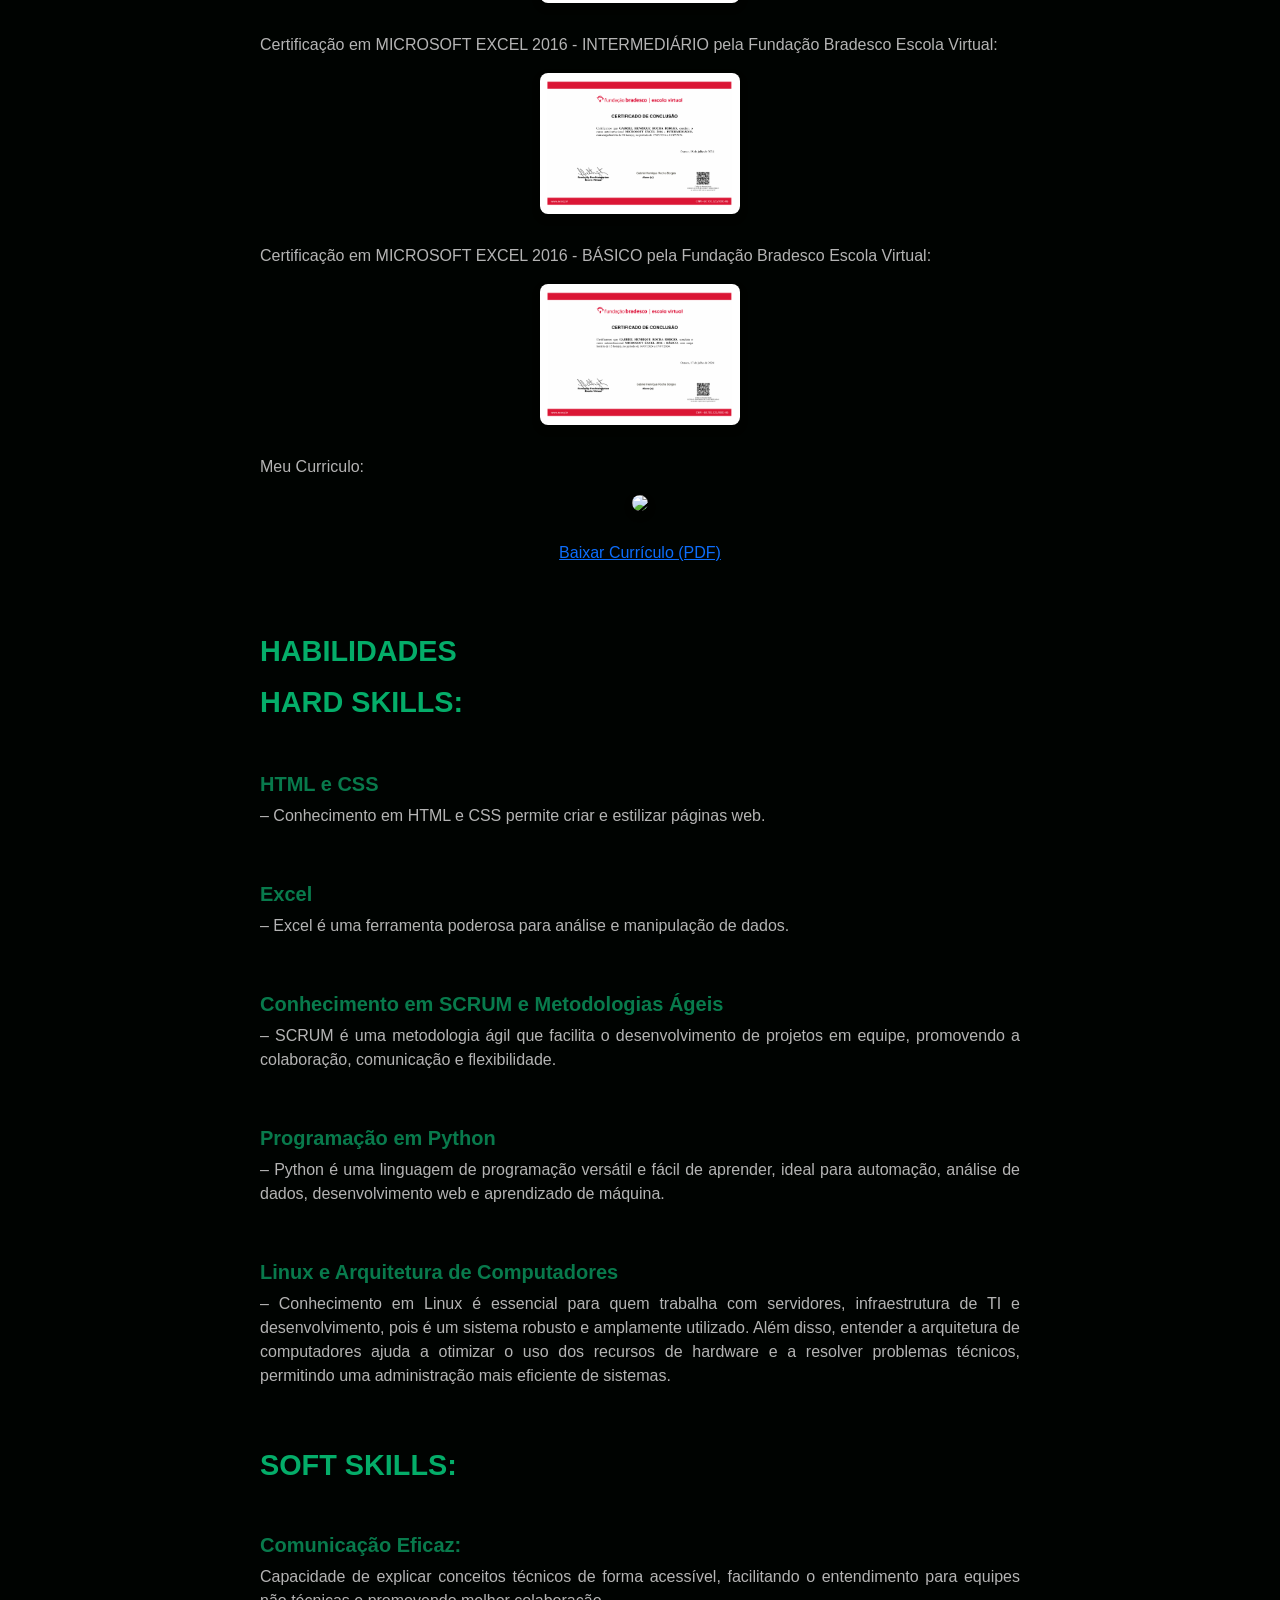
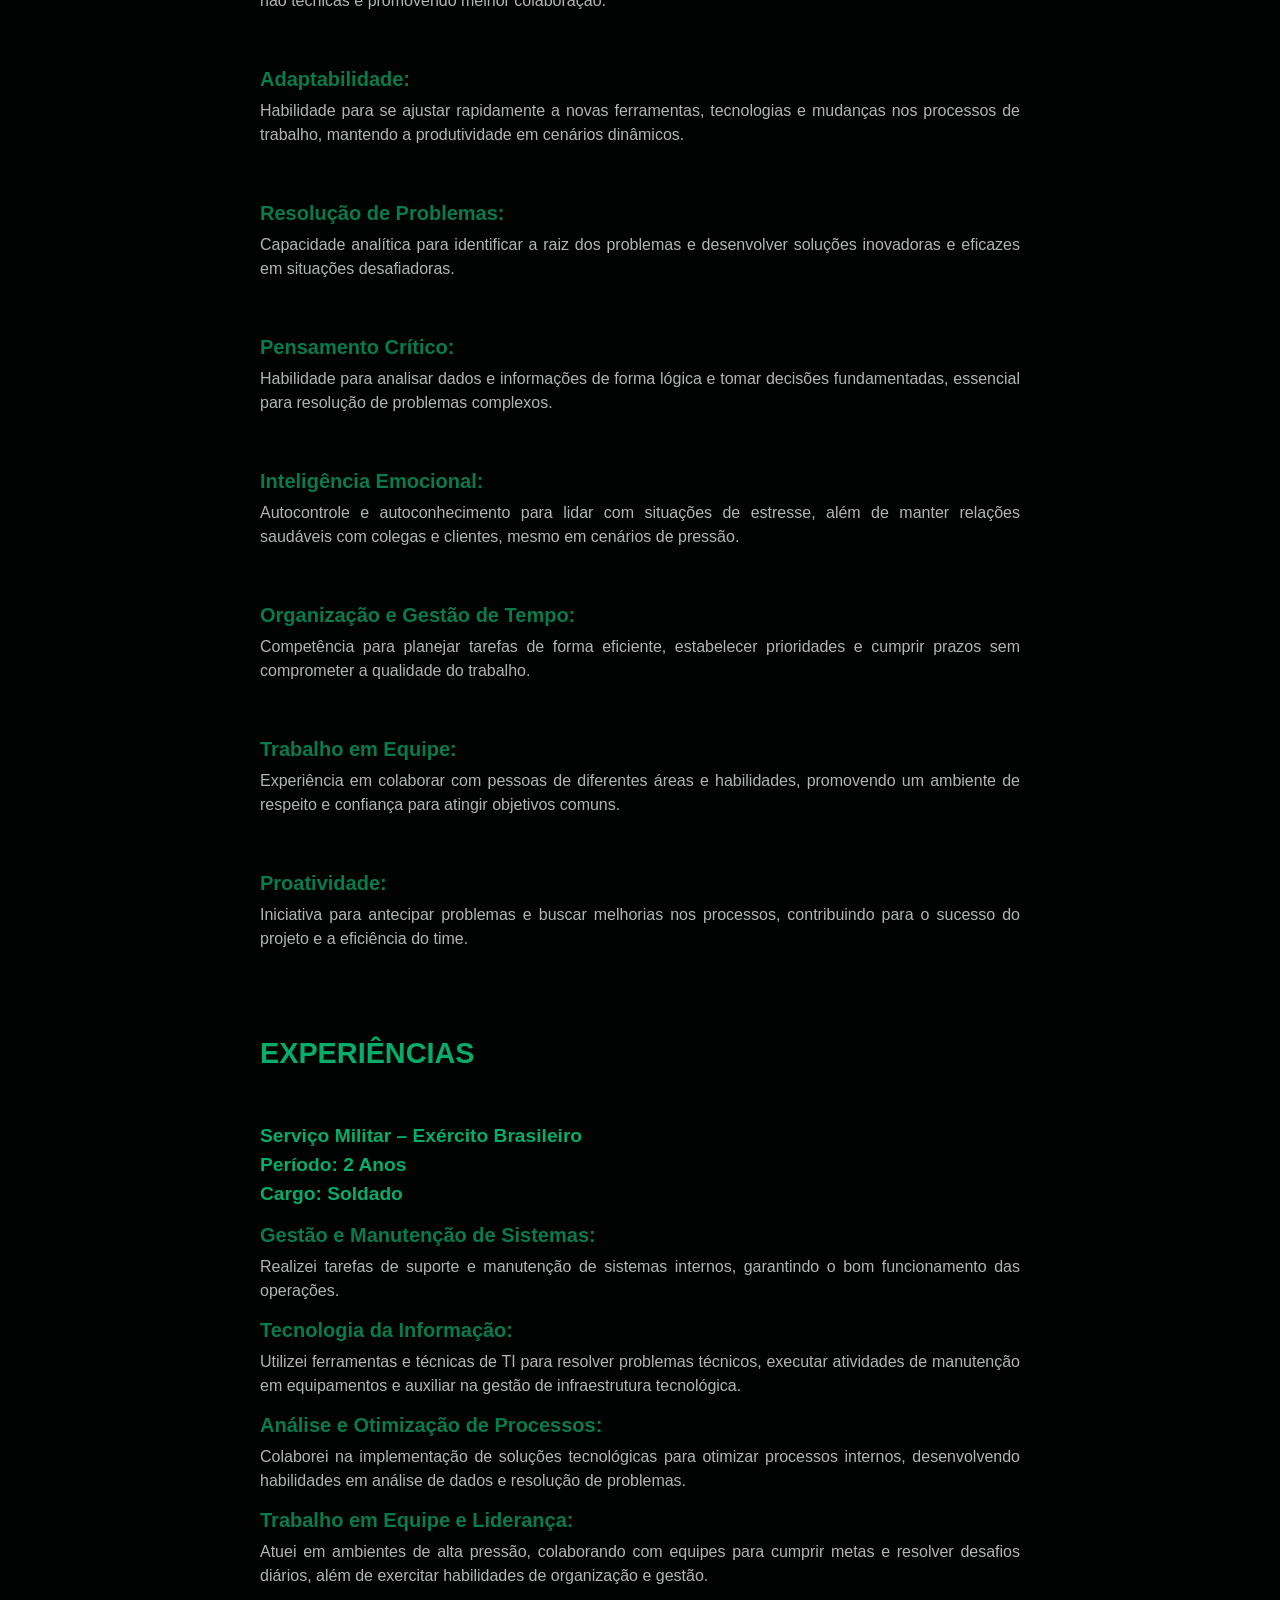
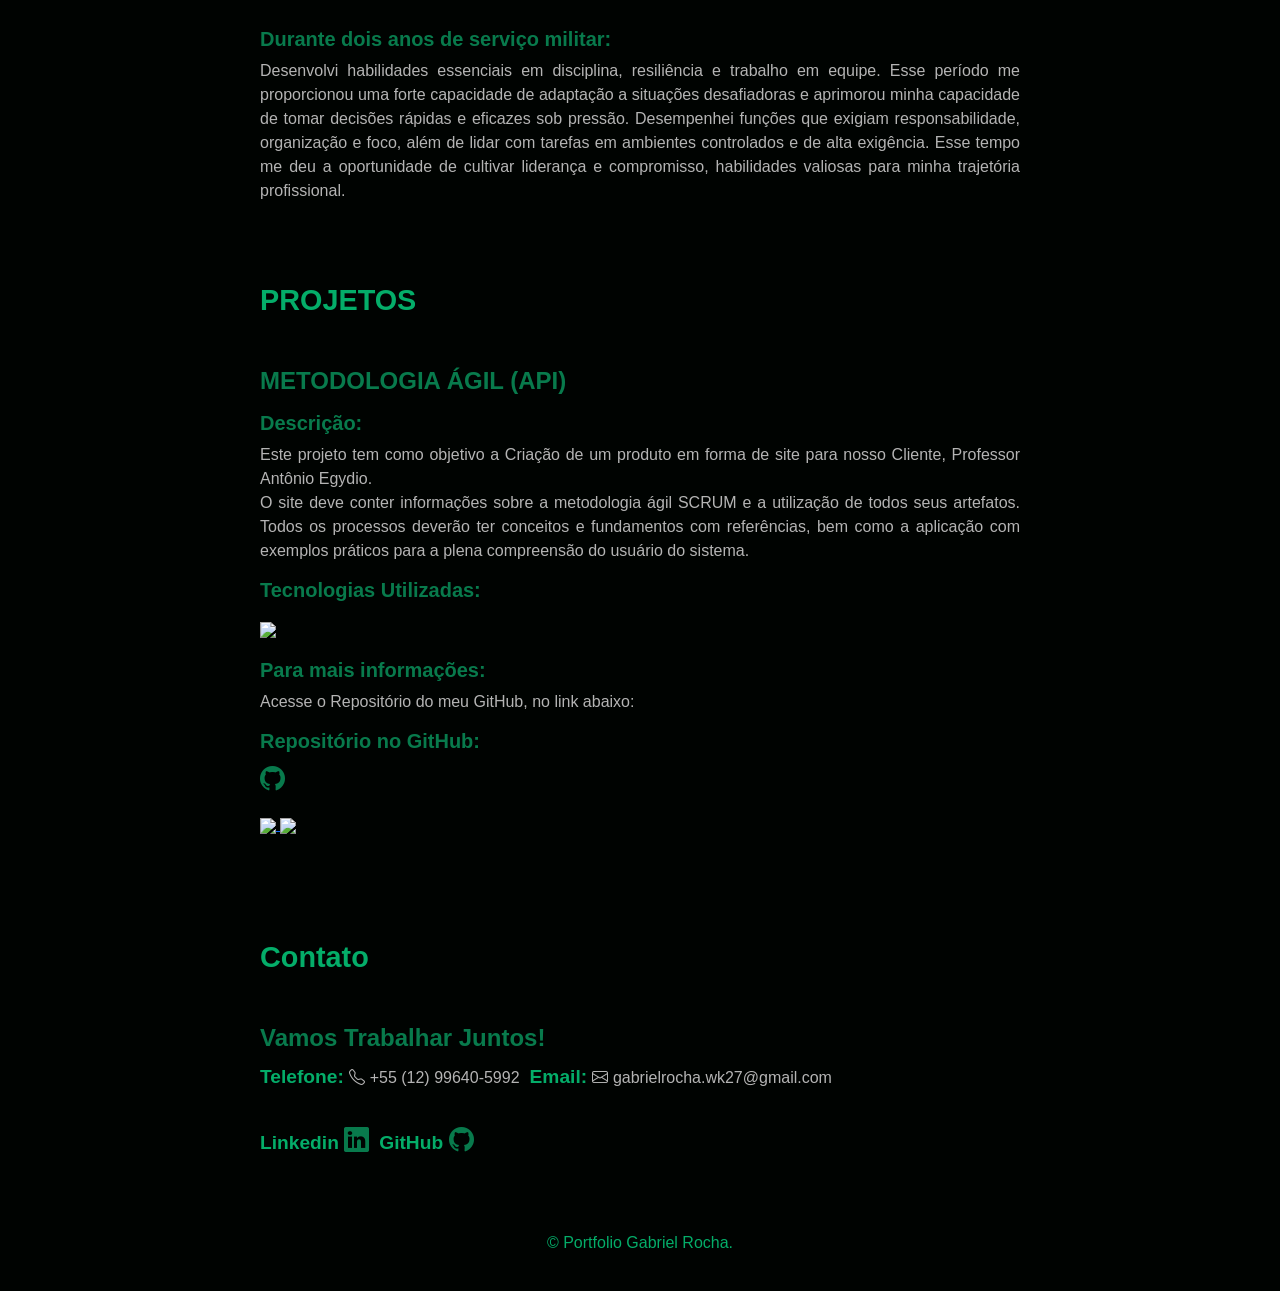
==== commit 9ab72293: "Update index.html" ====
--- a/index.html
+++ b/index.html
@@ -56,25 +56,25 @@
         <div class="texto">
             <h2><span>Gabriel Henrique Rocha Borges</span></h2>
             <br>
-            <p>Sou estudante de Análise e Desenvolvimento de Sistemas, com 21 anos e uma forte paixão por tecnologia e inovação. <br> Ao longo da minha jornada acadêmica, desenvolvi habilidades em programação, análise de dados e criação de soluções tecnológicas <br> voltadas para a otimização de processos e tomada de decisões estratégicas. Tenho um grande interesse por áreas como <br> desenvolvimento de software, ciência de dados e automação, e estou em constante busca de aprimorar meus conhecimentos em ferramentas <br> e metodologias que agreguem valor tanto aos projetos que realizo quanto às organizações nas quais posso contribuir.<br> Minha abordagem é focada em resultados, com um olhar atento à eficiência e à qualidade em cada etapa do processo.</p>
+            <p>Sou estudante de Análise e Desenvolvimento de Sistemas, com 21 anos, e sou apaixonado por tecnologia e inovação. Durante minha trajetória acadêmica, aprendi a programar, analisar dados e criar soluções tecnológicas que ajudam a melhorar processos e tomar decisões estratégicas. Tenho muito interesse em áreas como desenvolvimento de software, ciência de dados e automação, e estou sempre buscando aprender mais sobre ferramentas e métodos que façam a diferença nos projetos em que me envolvo. Meu foco está sempre nos resultados, com atenção especial à eficiência e qualidade em cada etapa.</p>
         </div>
     </section>
 </main>
 
-<section id="curriculo" class="curriculo">
-  <div class="titulo-curriculo">
+<section id="curriculo" class="section-content curriculo">
+  <div class="section-content titulo-curriculo">
       <h2><span>CURRÍCULO<span></h2>
       <h3>FORMAÇÃO ACADÊMICA:</h3>
       <ul>
         <li>
-          <p>Ensino Superior - Faculdade de Tecnologia São José dos Campos (Fatec) - Previsão de conculsão em junho de 2027.</p>
+          <p>Ensino Superior - Cursando Analise e Desenvolvimento de Sistemas (ADS) na Faculdade de Tecnologia São José dos Campos (Fatec) - Previsão de conclusão em junho de 2027.</p>
         </li>
         <li>
           <p>Ensino Médio - Univap - Universidade do Vale do Paraíba Unid.Jardim Aquarius - São José dos Campos - Concluído em dezembro de 2021.</p>
         </li>
       </ul>
           <br>
-    <div class="certificados">
+    <div class="section-content certificados">
       <h3>CERTIFICAÇÕES:</h3>
       <ul>
         <li>
@@ -119,15 +119,31 @@
           <a href="img/Excel Basico.png" target="_blank" rel="noopener noreferrer">
             <img src="img/Excel Basico.png" width="200">
           </a>
-        </div>           
+        </div>  
+
+        <ul>
+          <li>
+            <p>Meu Curriculo:</p>
+          </li>
+        </ul>
+        <div class="img-certificado">
+          <a href="img/Curriculo_img.jpg">
+            <img src="img/Curriculo_img.jpg" width="200">
+          </a>
+        </div>
+        <div class="img-certificado">
+          <a href="img/Curriculo.pdf" download>Baixar Currículo (PDF)</a>
+        </div>
+          
+      </ul>
     </div>              
   </div>
 </section>
 
 <br>
 
-<section id="habilidades" class="habilidades">
-  <div class="titulo-habilidade">
+<section id="habilidades" class="section-content habilidades">
+  <div class="section-content titulo-habilidade">
       <h2><span>HABILIDADES<span></h2>
       <h2><span>HARD SKILLS:<span></h2>
         <br>
@@ -155,7 +171,7 @@
             </ul>
           </p>
           <br>
-    <div class="soft-skills">
+    <div class="section-content soft-skills">
     <h2><span>SOFT SKILLS:</span></h2>
       <br>
       <p>
@@ -199,8 +215,8 @@
 
 <br>
 
-<section id="experiência" class="experiência">
-  <div class="titulo-experiência">
+<section id="experiência" class="section-content experiência">
+  <div class="section-content titulo-experiência">
     <h2><span>EXPERIÊNCIAS<span></h2>
     <br>
       <p>
@@ -222,32 +238,30 @@
 
 <br>
 
-<section id="projetos" class="projetos">
-  <div class="titulo-projetos">
+<section id="projetos" class="section-content projetos">
+  <div class="section-content titulo-projetos">
     <h2><span>PROJETOS</span></h2>
     <br>
     <h3><span>METODOLOGIA ÁGIL (API)</span></h3>
     <ul>
       <li>
         <h3>Descrição:</h3> Este projeto tem como objetivo a Criação de um produto em forma de site para nosso Cliente, Professor Antônio Egydio. 
-        <br> O site deve conter informações sobre a metodologia ágil SCRUM, os artefatos nela utilizados e todos seus artefatos. Todos os processos deverão <br> ter conceitos e fundamentos com referências, bem como a aplicação com exemplos práticos para a plena compreensão do usuário do sistema.
-      </li>
+        <br> O site deve conter informações sobre a metodologia ágil SCRUM e a utilização de todos seus artefatos. Todos os processos deverão ter conceitos e fundamentos com referências, bem como a aplicação com exemplos práticos para a plena compreensão do usuário do sistema.
+      </li>
+
+    <li>
+      <h3>Tecnologias Utilizadas:</h3> 
+      <p>
+        <ul>
+          <li>  
+            <img src="/img/Tec_Utlzd.png">
+          </li>
+      </p>
+    
+    </li>
 
       <li>
-      <h3>Tecnologias Utilizadas:</h3> 
-        <p class="icons-tec">
-          <ul>
-            <li>  
-              <img src="https://cdn.jsdelivr.net/gh/devicons/devicon@latest/icons/jira/jira-original.svg" width="50px" />  <img src="https://cdn.jsdelivr.net/gh/devicons/devicon@latest/icons/git/git-original.svg" width="50px" /> <img src="https://cdn.jsdelivr.net/gh/devicons/devicon@latest/icons/github/github-original.svg" width="50px" />
-            </li>
-            <li>
-              <img src="https://cdn.jsdelivr.net/gh/devicons/devicon@latest/icons/vscode/vscode-original.svg" width="50px" /> <img src="https://cdn.jsdelivr.net/gh/devicons/devicon@latest/icons/figma/figma-original.svg" width="50px"> <img src="https://cdn.jsdelivr.net/gh/devicons/devicon@latest/icons/notion/notion-original.svg" width="50px">
-            </li>
-            <li>
-              <img src="https://cdn.jsdelivr.net/gh/devicons/devicon@latest/icons/html5/html5-original.svg" width="50px"> <img src="https://cdn.jsdelivr.net/gh/devicons/devicon@latest/icons/css3/css3-original.svg" width="50px"> <img src="https://cdn.jsdelivr.net/gh/devicons/devicon@latest/icons/javascript/javascript-original.svg" width="50px">
-            </li>
-         </ul>
-       </p>
+        <h3>Para mais informações:</h3> Acesse o Repositório do meu GitHub, no link abaixo:
       </li>
 
       <li>
@@ -256,11 +270,11 @@
 
       </ul>                
         <div class="img-projeto">
-          <a href="/img/projeto1.png" target="_blank" rel="noopener noreferrer">
-          <img src="/img/projeto1.png" width="200">
-          </a>
-          <a href="/img/projeto2.png" target="_blank" rel="noopener noreferrer">
-          <img src="/img/projeto2.png" width="200">
+          <a href="/img/ProjetoOmegaTech.gif" target="_blank" rel="noopener noreferrer">
+          <img src="/img/ProjetoOmegaTech.gif" width="300">
+          </a>
+          <a href="/img/ProjetoOmegaTech(2).gif" target="_blank" rel="noopener noreferrer">
+          <img src="/img/ProjetoOmegaTech(2).gif" width="300">
           </a>
         </div>
       </ul>
@@ -271,23 +285,23 @@
 <br>
 <br>
 
-<section id="contato" class="contato">
-  <div class="titulo-contato">
+<section id="contato" class="section-content contato">
+  <div class="section-content titulo-contato">
     <h2><span>Contato</span></h2>
     <br>
     <h3><span>Vamos Trabalhar Juntos!</span></h3>
     <ul class="icons-tec">
       <li>
-        <p><span>Telefone: </span><i class="bi bi-telephone"></i> +55 (12)99640-5992</p>
+        <p><span>Telefone: </span><i class="bi bi-telephone"></i> +55 (12) 99640-5992</p>
 
         <p><span>Email: </span><i class="bi bi-envelope"></i> gabrielrocha.wk27@gmail.com</p>
       </li>
-      <br>
-      <li class="lista-contato">
+      
+      <li class="lista-tec">
         <p><span>Linkedin </span>
           <a href="https://www.linkedin.com/in/gabriel-rocha-wk27/"><i class="bi bi-linkedin"></i></a>
         </p>
-
+      
         <p><span>GitHub </span>
           <a href="https://github.com/GabrielRocha-27"><i class="bi bi-github"></i></a>
         </p>
@@ -330,4 +344,4 @@
     });
   </script>
 </body>
-</html>+</html>
--- a/style.css
+++ b/style.css
@@ -5,6 +5,25 @@
     font-family: Arial, "Helvetica Neue", Helvetica, sans-serif;
 }
 
+
+.sobre .texto {
+    margin: 0 auto;
+    max-width: 800px;
+    text-align: justify;
+    padding: 20px;
+}
+
+  /* Configuração para o título */
+.sobre .texto h2 {
+    text-align: center; /* Mantém o título centralizado */
+    margin-bottom: 20px; /* Espaço abaixo do título */
+}
+  
+  /* Configuração para o parágrafo */
+.sobre .texto p {
+    line-height: 1.6; /* Aumenta o espaçamento entre linhas para melhor legibilidade */
+}
+
 body, html {
     height: 100%;  /* Garantir que o body ocupe a altura total da tela */
 }
@@ -48,7 +67,7 @@
     justify-content: center;  /* Centraliza o conteúdo horizontalmente */
     align-items: center;  /* Centraliza o conteúdo verticalmente */
     height: 100vh;  /* Garantir que ocupe 100% da altura da tela */
-    text-align: center;  /* Centraliza o texto dentro do contêiner */
+    text-align: justify;  /* Centraliza o texto dentro do contêiner */
 }
 
 .main h2{
@@ -93,11 +112,10 @@
 }
 
 .curriculo {
-    display: flex;
-    flex-direction: column;
-    align-items: center; /* Centraliza o conteúdo horizontalmente */
-    text-align: center; /* Centraliza o texto dentro do contêiner */
-    padding: 20px; /* Adiciona um pouco de espaço ao redor */
+    margin: 0 auto;
+    max-width: 800px;
+    text-align: justify;
+    padding: 20px;
 }
 
 /* Estilo do título */
@@ -149,10 +167,9 @@
 
 
 .habilidades {
-    display: flex;
-    flex-direction: column;
-    align-items: center; /* Centraliza o conteúdo horizontalmente */
-    text-align: center; /* Centraliza o texto dentro do contêiner */
+    margin: 0 auto;
+    max-width: 800px;
+    text-align: justify;
     padding: 20px; /* Espaçamento ao redor da seção */
 }
 
@@ -215,11 +232,10 @@
 }
 
 .experiência {
-    display: flex;
-    flex-direction: column;
-    align-items: center; /* Centraliza o conteúdo horizontalmente */
-    text-align: center; /* Centraliza o texto dentro do contêiner */
-    padding: 20px; /* Espaçamento ao redor da seção */
+    margin: 0 auto;
+    max-width: 800px;
+    text-align: justify;
+    padding: 20px;
 }
 
 /* Estilo do título principal e subtítulos */
@@ -262,11 +278,10 @@
 
 
 .projetos {
-    display: flex;
-    flex-direction: column;
-    align-items: center; /* Centraliza o conteúdo horizontalmente */
-    text-align: center; /* Centraliza o texto dentro do contêiner */
-    padding: 20px; /* Espaçamento ao redor da seção */
+    margin: 0 auto;
+    max-width: 800px;
+    text-align: justify;
+    padding: 20px;
 }
 
 /* Estilo do título principal e subtítulos */
@@ -343,11 +358,10 @@
 
 
 .contato {
-    display: flex;
-    flex-direction: column;
-    align-items: center; /* Centraliza o conteúdo horizontalmente */
-    text-align: center; /* Centraliza o texto dentro do contêiner */
-    padding: 20px; /* Espaçamento ao redor da seção */
+    margin: 0 auto;
+    max-width: 800px;
+    text-align: justify;
+    padding: 20px;
 }
 
 /* Estilo do título principal e subtítulos */
@@ -409,7 +423,7 @@
     display: flex;
     justify-content: space-between;  /* Centraliza o conteúdo horizontalmente */
     align-items: center;  /* Centraliza o conteúdo verticalmente */
-    text-align: center;
+    text-align: justify;
     
 }
 
@@ -428,7 +442,7 @@
     display: flex;
     flex-direction: column;
     align-items: center; /* Centraliza o conteúdo horizontalmente */
-    text-align: center; /* Centraliza o texto dentro do contêiner */
+    text-align: justify; /* Centraliza o texto dentro do contêiner */
     padding: 20px;
     color: #04ad69;
 }
@@ -459,4 +473,4 @@
       footer p {
         font-size: 0.9rem; /* Ajuste o tamanho da fonte */
     }
-}+}
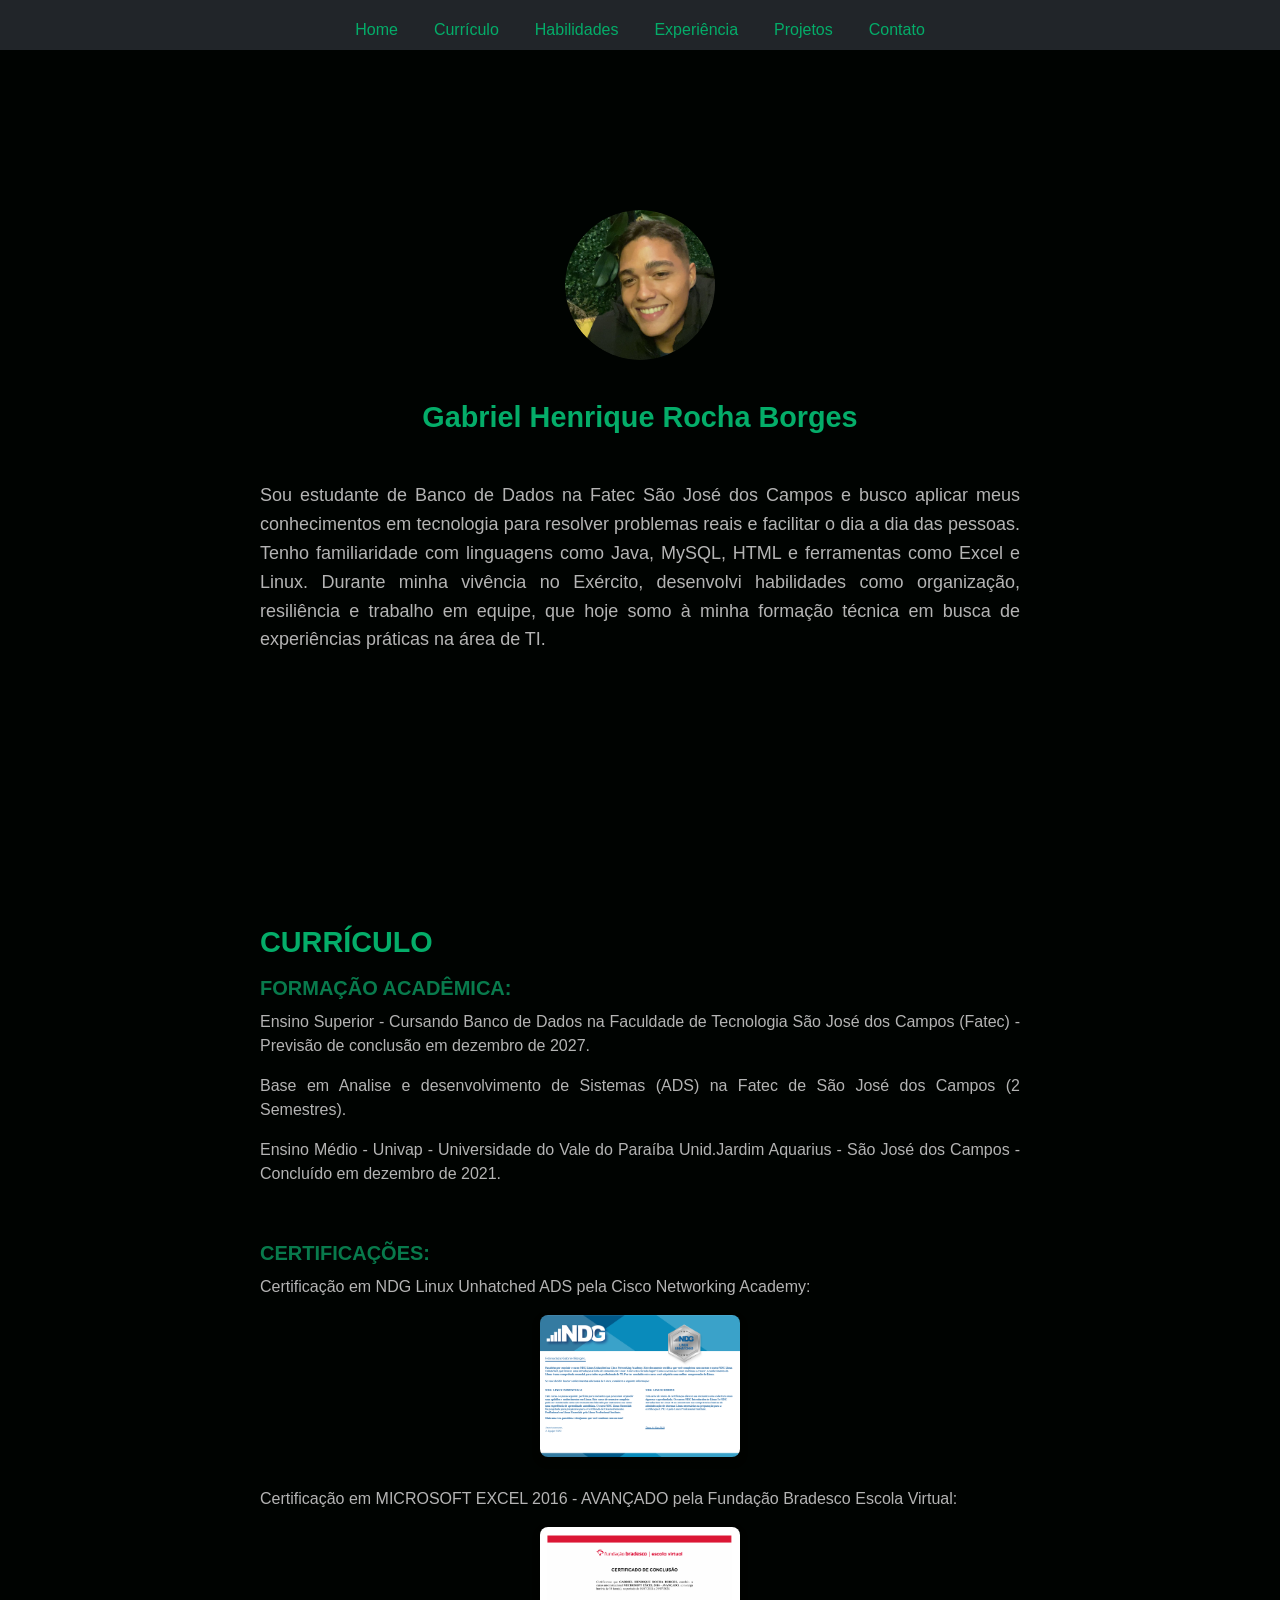
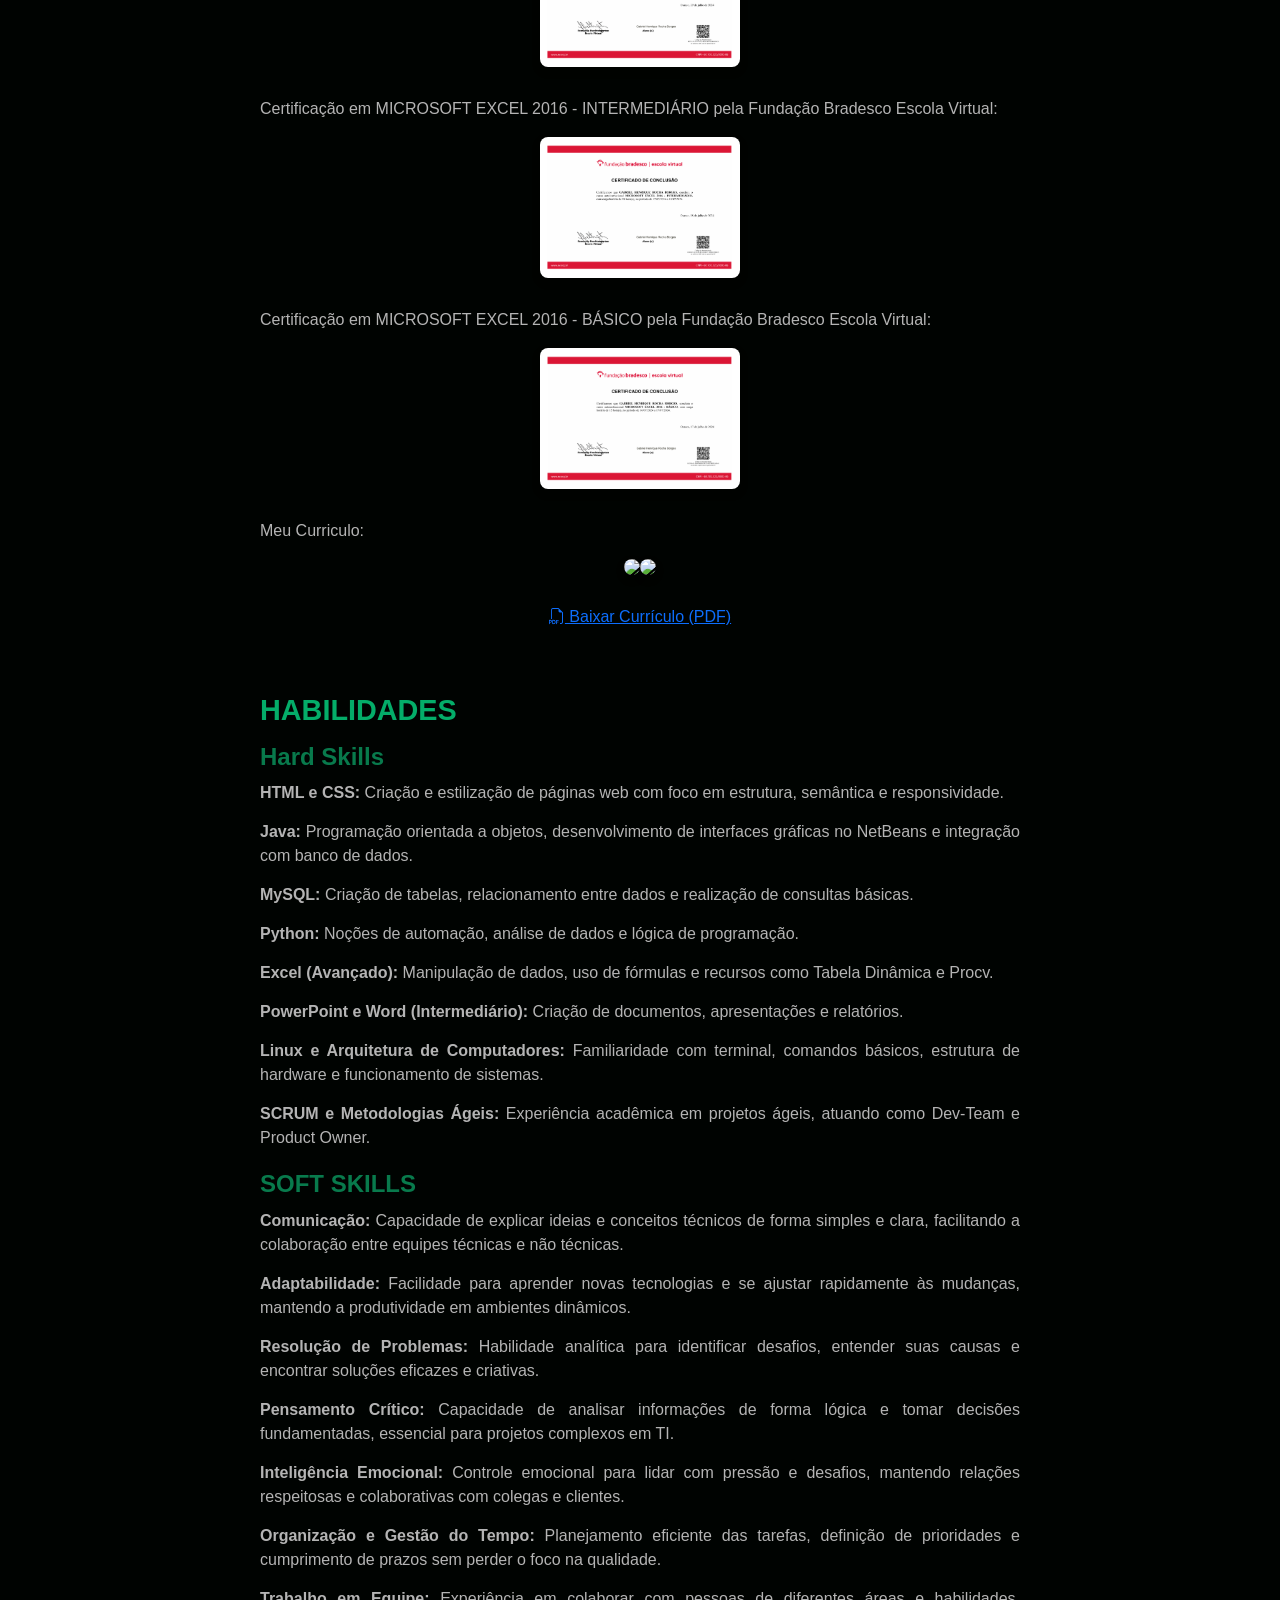
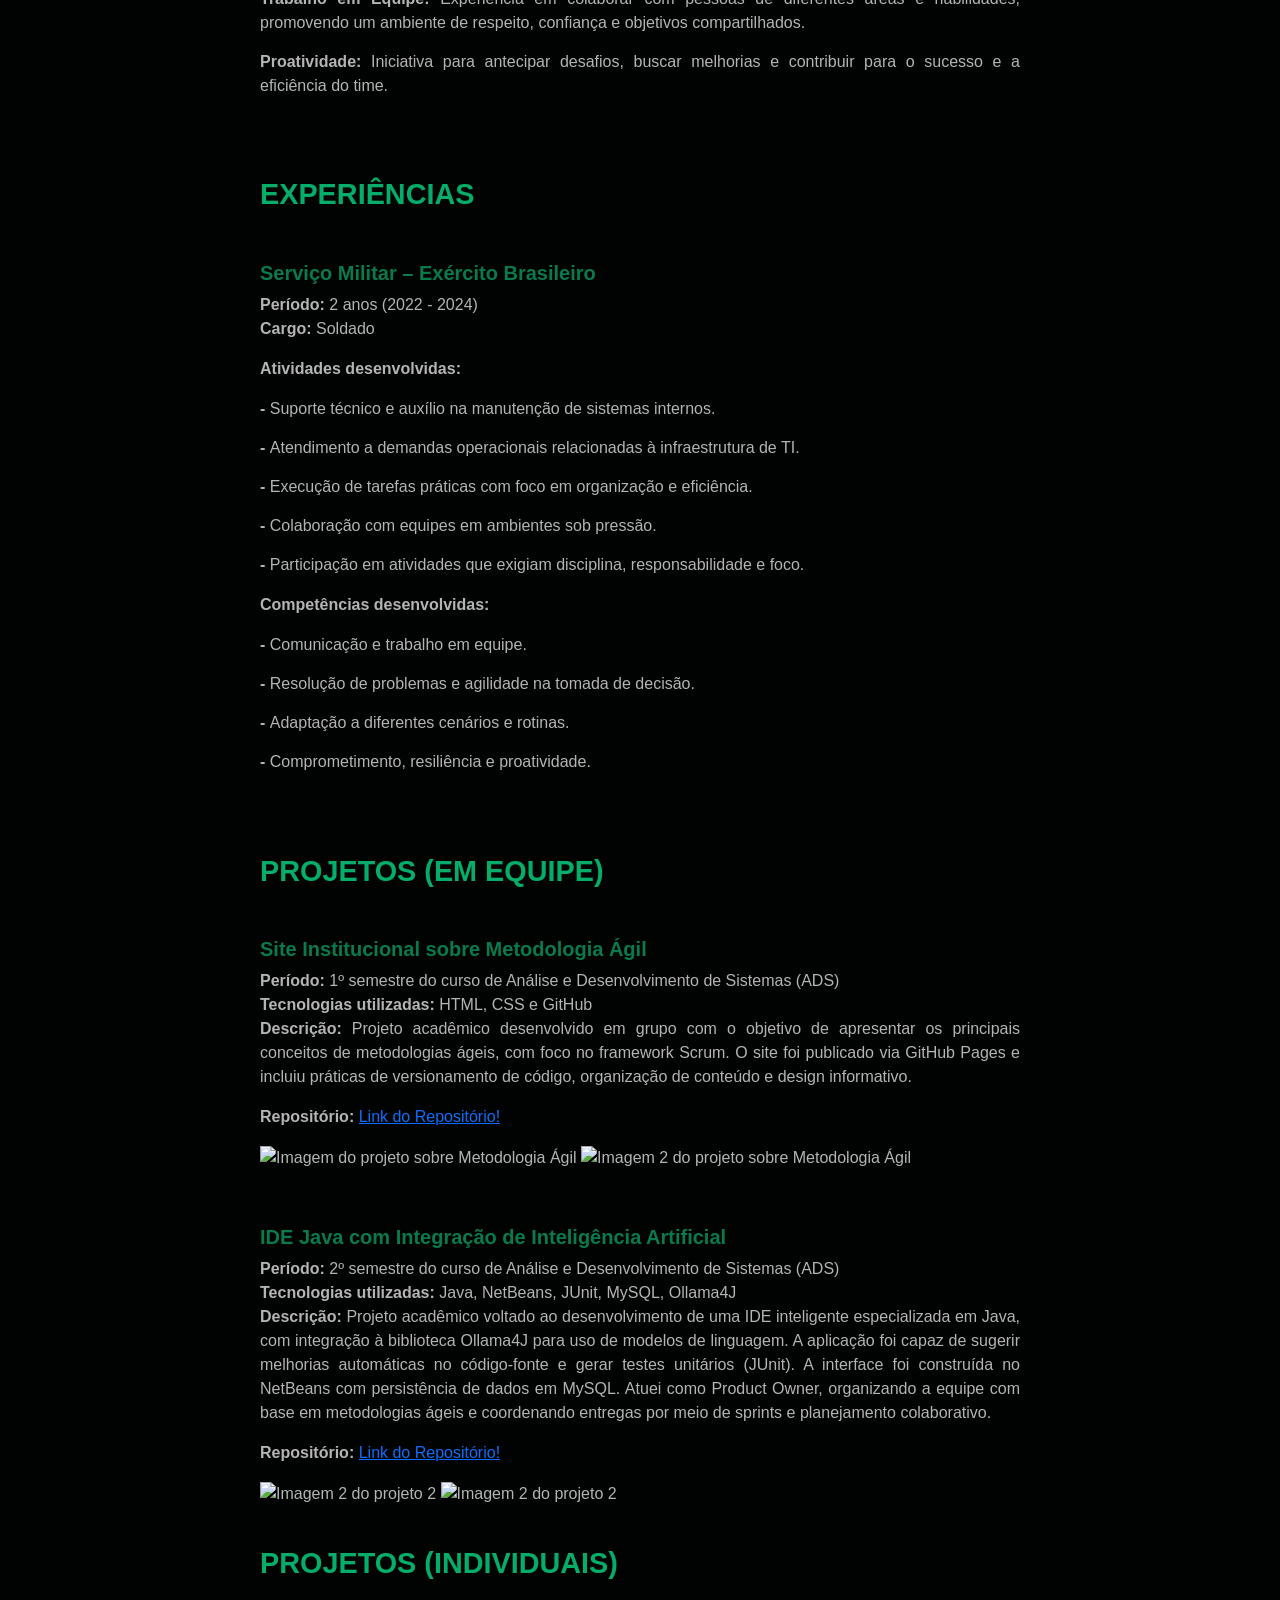
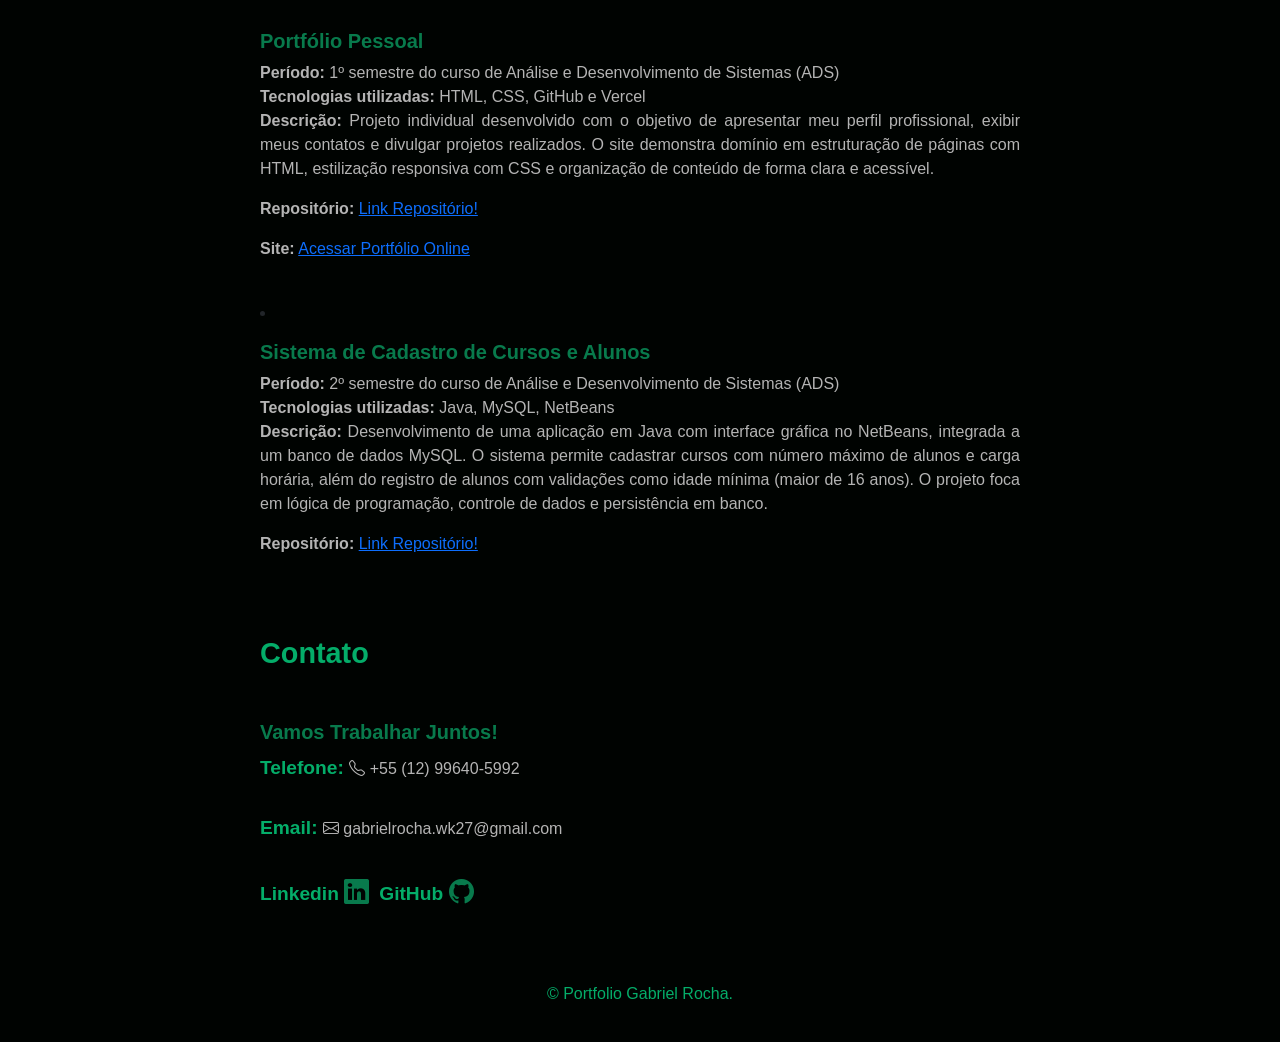
==== commit e8abf477: "Update index.html ATUALIZAÇÕES (01/08/2025)" ====
--- a/index.html
+++ b/index.html
@@ -56,7 +56,7 @@
         <div class="texto">
             <h2><span>Gabriel Henrique Rocha Borges</span></h2>
             <br>
-            <p>Sou estudante de Análise e Desenvolvimento de Sistemas, com 21 anos, e sou apaixonado por tecnologia e inovação. Durante minha trajetória acadêmica, aprendi a programar, analisar dados e criar soluções tecnológicas que ajudam a melhorar processos e tomar decisões estratégicas. Tenho muito interesse em áreas como desenvolvimento de software, ciência de dados e automação, e estou sempre buscando aprender mais sobre ferramentas e métodos que façam a diferença nos projetos em que me envolvo. Meu foco está sempre nos resultados, com atenção especial à eficiência e qualidade em cada etapa.</p>
+            <p>Sou estudante de Banco de Dados na Fatec São José dos Campos e busco aplicar meus conhecimentos em tecnologia para resolver problemas reais e facilitar o dia a dia das pessoas. Tenho familiaridade com linguagens como Java, MySQL, HTML e ferramentas como Excel e Linux. Durante minha vivência no Exército, desenvolvi habilidades como organização, resiliência e trabalho em equipe, que hoje somo à minha formação técnica em busca de experiências práticas na área de TI.</p>
         </div>
     </section>
 </main>
@@ -67,7 +67,8 @@
       <h3>FORMAÇÃO ACADÊMICA:</h3>
       <ul>
         <li>
-          <p>Ensino Superior - Cursando Analise e Desenvolvimento de Sistemas (ADS) na Faculdade de Tecnologia São José dos Campos (Fatec) - Previsão de conclusão em junho de 2027.</p>
+          <p>Ensino Superior - Cursando Banco de Dados na Faculdade de Tecnologia São José dos Campos (Fatec) - Previsão de conclusão em dezembro de 2027.</p>
+          <p>Base em Analise e desenvolvimento de Sistemas (ADS) na Fatec de São José dos Campos (2 Semestres).</p>
         </li>
         <li>
           <p>Ensino Médio - Univap - Universidade do Vale do Paraíba Unid.Jardim Aquarius - São José dos Campos - Concluído em dezembro de 2021.</p>
@@ -127,12 +128,14 @@
           </li>
         </ul>
         <div class="img-certificado">
-          <a href="img/Curriculo_img.jpg">
-            <img src="img/Curriculo_img.jpg" width="200">
+          <a href="img/CV Gabriel Rocha Estágio TI_page-0001.jpg">
+              <img src="img/CV Gabriel Rocha Estágio TI_page-0001.jpg" width="200">
           </a>
-        </div>
-        <div class="img-certificado">
-          <a href="img/Curriculo.pdf" download>Baixar Currículo (PDF)</a>
+          <a href="img/CV Gabriel Rocha Estágio TI_page-0002.jpg">
+            <img src="img/CV Gabriel Rocha Estágio TI_page-0002.jpg" width="200">
+        </div>
+        <div class="img-certificado">
+          <a href="img/CV Gabriel Rocha Estágio TI.pdf" <i class="bi bi-filetype-pdf"></i> Baixar Currículo (PDF)</a>
         </div>
           
       </ul>
@@ -144,94 +147,115 @@
 
 <section id="habilidades" class="section-content habilidades">
   <div class="section-content titulo-habilidade">
-      <h2><span>HABILIDADES<span></h2>
-      <h2><span>HARD SKILLS:<span></h2>
-        <br>
-          <p>
-            <ul>
-              <li>
-                <h3>HTML e CSS</h3> – Conhecimento em HTML e CSS permite criar e estilizar páginas web.
-              </li>
-              <br>
-              <li>
-                <h3>Excel</h3> – Excel é uma ferramenta poderosa para análise e manipulação de dados.
-              </li>
-              <br>
-              <li>
-                <h3>Conhecimento em SCRUM e Metodologias Ágeis</h3> – SCRUM é uma metodologia ágil que facilita o desenvolvimento de projetos em equipe, promovendo a colaboração, comunicação e flexibilidade.
-              </li>
-              <br>
-              <li>
-                <h3>Programação em Python</h3> – Python é uma linguagem de programação versátil e fácil de aprender, ideal para automação, análise de dados, desenvolvimento web e aprendizado de máquina.
-              </li>
-              <br>
-              <li>
-                <h3>Linux e Arquitetura de Computadores</h3> – Conhecimento em Linux é essencial para quem trabalha com servidores, infraestrutura de TI e desenvolvimento, pois é um sistema robusto e amplamente utilizado. Além disso, entender a arquitetura de computadores ajuda a otimizar o uso dos recursos de hardware e a resolver problemas técnicos, permitindo uma administração mais eficiente de sistemas.
-              </li>
-            </ul>
-          </p>
-          <br>
+    <h2><span>HABILIDADES</span></h2>
+    <h3><span>Hard Skills</span></h3>
+    
+    <ul>
+      <li>
+        <strong>HTML e CSS:</strong> Criação e estilização de páginas web com foco em estrutura, semântica e responsividade.
+      </li>
+      <li>
+        <strong>Java:</strong> Programação orientada a objetos, desenvolvimento de interfaces gráficas no NetBeans e integração com banco de dados.
+      </li>
+      <li>
+        <strong>MySQL:</strong> Criação de tabelas, relacionamento entre dados e realização de consultas básicas.
+      </li>
+      <li>
+        <strong>Python:</strong> Noções de automação, análise de dados e lógica de programação.
+      </li>
+      <li>
+        <strong>Excel (Avançado):</strong> Manipulação de dados, uso de fórmulas e recursos como Tabela Dinâmica e Procv.
+      </li>
+      <li>
+        <strong>PowerPoint e Word (Intermediário):</strong> Criação de documentos, apresentações e relatórios.
+      </li>
+      <li>
+        <strong>Linux e Arquitetura de Computadores:</strong> Familiaridade com terminal, comandos básicos, estrutura de hardware e funcionamento de sistemas.
+      </li>
+      <li>
+        <strong>SCRUM e Metodologias Ágeis:</strong> Experiência acadêmica em projetos ágeis, atuando como Dev-Team e Product Owner.
+      </li>
+    </ul>
     <div class="section-content soft-skills">
-    <h2><span>SOFT SKILLS:</span></h2>
-      <br>
-      <p>
-        <ul>
-          <li>
-            <h3>Comunicação Eficaz:</h3> Capacidade de explicar conceitos técnicos de forma acessível, facilitando o entendimento para equipes não técnicas e promovendo melhor colaboração.
-          </li>
-          <br>
-          <li>
-            <h3>Adaptabilidade:</h3> Habilidade para se ajustar rapidamente a novas ferramentas, tecnologias e mudanças nos processos de trabalho, mantendo a produtividade em cenários dinâmicos.
-          </li>
-          <br>
-          <li>
-            <h3>Resolução de Problemas:</h3> Capacidade analítica para identificar a raiz dos problemas e desenvolver soluções inovadoras e eficazes em situações desafiadoras.
-          </li>
-          <br>
-          <li>
-            <h3>Pensamento Crítico:</h3> Habilidade para analisar dados e informações de forma lógica e tomar decisões fundamentadas, essencial para resolução de problemas complexos.
-          </li>
-          <br>
-          <li>
-            <h3>Inteligência Emocional:</h3> Autocontrole e autoconhecimento para lidar com situações de estresse, além de manter relações saudáveis com colegas e clientes, mesmo em cenários de pressão.
-          </li>
-          <br>
-          <li>
-            <h3>Organização e Gestão de Tempo:</h3> Competência para planejar tarefas de forma eficiente, estabelecer prioridades e cumprir prazos sem comprometer a qualidade do trabalho.
-          </li>
-          <br>
-          <li>
-            <h3>Trabalho em Equipe:</h3> Experiência em colaborar com pessoas de diferentes áreas e habilidades, promovendo um ambiente de respeito e confiança para atingir objetivos comuns.
-          </li>
-          <br>
-          <li>
-            <h3>Proatividade:</h3> Iniciativa para antecipar problemas e buscar melhorias nos processos, contribuindo para o sucesso do projeto e a eficiência do time.
-          </li>
-        </ul>
-      </p>
-    </div>    
-  </div>               
+      <h3><span>SOFT SKILLS</span></h3>
+
+      <ul>
+        <li>
+          <strong>Comunicação: </strong>
+          Capacidade de explicar ideias e conceitos técnicos de forma simples e clara, facilitando a colaboração entre equipes técnicas e não técnicas.
+        </li>
+      
+        <li>
+          <strong>Adaptabilidade: </strong>
+          Facilidade para aprender novas tecnologias e se ajustar rapidamente às mudanças, mantendo a produtividade em ambientes dinâmicos.
+        </li>
+      
+        <li>
+          <strong>Resolução de Problemas: </strong>
+          Habilidade analítica para identificar desafios, entender suas causas e encontrar soluções eficazes e criativas.
+        </li>
+      
+        <li>
+          <strong>Pensamento Crítico: </strong>
+          Capacidade de analisar informações de forma lógica e tomar decisões fundamentadas, essencial para projetos complexos em TI.
+        </li>
+      
+        <li>
+          <strong>Inteligência Emocional: </strong>
+          Controle emocional para lidar com pressão e desafios, mantendo relações respeitosas e colaborativas com colegas e clientes.
+        </li>
+      
+        <li>
+          <strong>Organização e Gestão do Tempo: </strong>
+          Planejamento eficiente das tarefas, definição de prioridades e cumprimento de prazos sem perder o foco na qualidade.
+        </li>
+      
+        <li>
+          <strong>Trabalho em Equipe: </strong>
+          Experiência em colaborar com pessoas de diferentes áreas e habilidades, promovendo um ambiente de respeito, confiança e objetivos compartilhados.
+        </li>
+      
+        <li>
+          <strong>Proatividade: </strong>
+          Iniciativa para antecipar desafios, buscar melhorias e contribuir para o sucesso e a eficiência do time.
+        </li>
+      </ul>               
 </section>
 
 <br>
 
 <section id="experiência" class="section-content experiência">
   <div class="section-content titulo-experiência">
-    <h2><span>EXPERIÊNCIAS<span></h2>
-    <br>
-      <p>
-        <ul>
-          <li>
-            <span>Serviço Militar – Exército Brasileiro</span> <br> 
-            <span>Período: 2 Anos</span> <br> 
-            <span>Cargo: Soldado</span> <br> 
-            <h3>Gestão e Manutenção de Sistemas:</h3> Realizei tarefas de suporte e manutenção de sistemas internos, garantindo o bom funcionamento das operações. <br>
-            <h3>Tecnologia da Informação:</h3> Utilizei ferramentas e técnicas de TI para resolver problemas técnicos, executar atividades de manutenção em equipamentos e auxiliar na gestão de infraestrutura tecnológica. <br>
-            <h3>Análise e Otimização de Processos:</h3> Colaborei na implementação de soluções tecnológicas para otimizar processos internos, desenvolvendo habilidades em análise de dados e resolução de problemas. <br>
-            <h3>Trabalho em Equipe e Liderança:</h3> Atuei em ambientes de alta pressão, colaborando com equipes para cumprir metas e resolver desafios diários, além de exercitar habilidades de organização e gestão. <br>
-            <br> <h3>Durante dois anos de serviço militar:</h3> Desenvolvi habilidades essenciais em disciplina, resiliência e trabalho em equipe. Esse período me proporcionou uma forte capacidade de adaptação a situações desafiadoras e aprimorou minha capacidade de tomar decisões rápidas e eficazes sob pressão. Desempenhei funções que exigiam responsabilidade, organização e foco, além de lidar com tarefas em ambientes controlados e de alta exigência. Esse tempo me deu a oportunidade de cultivar liderança e compromisso, habilidades valiosas para minha trajetória profissional. <br>
-           </li>
-        </ul>
+    <h2><span>EXPERIÊNCIAS</span></h2>
+<br>
+<ul>
+  <li>
+    <h3>Serviço Militar – Exército Brasileiro</h3>
+    <p>
+      <strong>Período:</strong> 2 anos (2022 - 2024)<br>
+      <strong>Cargo:</strong> Soldado
+    </p>
+    <p>
+      <strong>Atividades desenvolvidas:</strong>
+      <ul>
+        <li><strong> - </strong>Suporte técnico e auxílio na manutenção de sistemas internos.</li>
+        <li><strong> - </strong>Atendimento a demandas operacionais relacionadas à infraestrutura de TI.</li>
+        <li><strong> - </strong>Execução de tarefas práticas com foco em organização e eficiência.</li>
+        <li><strong> - </strong>Colaboração com equipes em ambientes sob pressão.</li>
+        <li><strong> - </strong>Participação em atividades que exigiam disciplina, responsabilidade e foco.</li>
+      </ul>
+    </p>
+    <p>
+      <strong>Competências desenvolvidas:</strong>
+      <ul>
+        <li><strong> - </strong>Comunicação e trabalho em equipe.</li>
+        <li><strong> - </strong>Resolução de problemas e agilidade na tomada de decisão.</li>
+        <li><strong> - </strong>Adaptação a diferentes cenários e rotinas.</li>
+        <li><strong> - </strong>Comprometimento, resiliência e proatividade.</li>
+      </ul>
+    </p>
+  </li>
+</ul>
       </p>
   </div>
 </section>
@@ -240,60 +264,113 @@
 
 <section id="projetos" class="section-content projetos">
   <div class="section-content titulo-projetos">
-    <h2><span>PROJETOS</span></h2>
-    <br>
-    <h3><span>METODOLOGIA ÁGIL (API)</span></h3>
-    <ul>
-      <li>
-        <h3>Descrição:</h3> Este projeto tem como objetivo a Criação de um produto em forma de site para nosso Cliente, Professor Antônio Egydio. 
-        <br> O site deve conter informações sobre a metodologia ágil SCRUM e a utilização de todos seus artefatos. Todos os processos deverão ter conceitos e fundamentos com referências, bem como a aplicação com exemplos práticos para a plena compreensão do usuário do sistema.
-      </li>
-
-    <li>
-      <h3>Tecnologias Utilizadas:</h3> 
-      <p>
-        <ul>
-          <li>  
-            <img src="/img/Tec_Utlzd.png">
-          </li>
-      </p>
-    
-    </li>
-
-      <li>
-        <h3>Para mais informações:</h3> Acesse o Repositório do meu GitHub, no link abaixo:
-      </li>
-
-      <li>
-      <h3>Repositório no GitHub: </h3> <a href="https://github.com/Omega-Tech-API/API" target="_blank" rel="noopener noreferrer"><i class="bi bi-github"></i></a>
-      </li>
-
-      </ul>                
-        <div class="img-projeto">
-          <a href="/img/ProjetoOmegaTech.gif" target="_blank" rel="noopener noreferrer">
-          <img src="/img/ProjetoOmegaTech.gif" width="300">
-          </a>
-          <a href="/img/ProjetoOmegaTech(2).gif" target="_blank" rel="noopener noreferrer">
-          <img src="/img/ProjetoOmegaTech(2).gif" width="300">
-          </a>
-        </div>
-      </ul>
-    </ul>
+    <h2><span>PROJETOS (EM EQUIPE)</span></h2>
+<br>
+<ul>
+  <li>
+    <h3>Site Institucional sobre Metodologia Ágil</h3>
+    <p>
+      <strong>Período:</strong> 1º semestre do curso de Análise e Desenvolvimento de Sistemas (ADS)<br>
+      <strong>Tecnologias utilizadas:</strong> HTML, CSS e GitHub<br>
+      <strong>Descrição:</strong>
+      Projeto acadêmico desenvolvido em grupo com o objetivo de apresentar os principais conceitos de metodologias ágeis, com foco no framework Scrum. O site foi publicado via GitHub Pages e incluiu práticas de versionamento de código, organização de conteúdo e design informativo.
+    </p>
+    <p>
+      <strong>Repositório:</strong>
+      <a href="https://github.com/GabrielRocha-27/Metodologia-Agil" target="_blank">
+        Link do Repositório!
+      </a>
+    </p>
+    <p>
+      <img src="img/ProjetoOmegaTech.gif" alt="Imagem do projeto sobre Metodologia Ágil" width="350px">
+      <img src="img/ProjetoOmegaTech(2).gif" alt="Imagem 2 do projeto sobre Metodologia Ágil" width="350px">
+    </p>
+  </li>
+  <br>
+  <!-- Estrutura pronta para o próximo projeto do 2º semestre -->
+  <li>
+    <h3>IDE Java com Integração de Inteligência Artificial</h3>
+    <p>
+      <strong>Período:</strong> 2º semestre do curso de Análise e Desenvolvimento de Sistemas (ADS)<br>
+      <strong>Tecnologias utilizadas:</strong> Java, NetBeans, JUnit, MySQL, Ollama4J<br>
+      <strong>Descrição:</strong>
+      Projeto acadêmico voltado ao desenvolvimento de uma IDE inteligente especializada em Java, com integração à biblioteca Ollama4J para uso de modelos de linguagem. A aplicação foi capaz de sugerir melhorias automáticas no código-fonte e gerar testes unitários (JUnit). A interface foi construída no NetBeans com persistência de dados em MySQL. Atuei como Product Owner, organizando a equipe com base em metodologias ágeis e coordenando entregas por meio de sprints e planejamento colaborativo.
+    </p>
+    <p>
+      <strong>Repositório:</strong>
+      <a href="https://github.com/Equipe-S-U-L-ADS-2-API/API" target="_blank">
+        Link do Repositório!
+      </a>
+    </p>
+    <p>
+      <img src="img/Projeto2_2.gif" alt="Imagem 2 do projeto 2" width="350px">
+      <img src="img/Projeto2_3.gif" alt="Imagem 2 do projeto 2" width="350px">
+    </p>
+  </li>
+</ul>
+
+<br>
+
+<h2><span>PROJETOS (INDIVIDUAIS)</span></h2>
+<br>
+<ul>
+  <li>
+    <h3>Portfólio Pessoal</h3>
+    <p>
+      <strong>Período:</strong> 1º semestre do curso de Análise e Desenvolvimento de Sistemas (ADS)<br>
+      <strong>Tecnologias utilizadas:</strong> HTML, CSS, GitHub e Vercel<br>
+      <strong>Descrição:</strong>
+      Projeto individual desenvolvido com o objetivo de apresentar meu perfil profissional, exibir meus contatos e divulgar projetos realizados. O site demonstra domínio em estruturação de páginas com HTML, estilização responsiva com CSS e organização de conteúdo de forma clara e acessível.
+    </p>
+    <p>
+      <strong>Repositório:</strong>
+      <a href="https://github.com/GabrielRocha-27/PortfolioPessoal" target="_blank">
+        Link Repositório!
+      </a>
+    </p>
+    <p>
+      <strong>Site:</strong>
+      <a href="https://portfolio-pessoal-git-main-gabriel-henriques-projects-190a2386.vercel.app/" target="_blank">
+        Acessar Portfólio Online
+      </a>
+    </p>
+  </li>
+</ul>
+
+<br>
+
+<li>
+  <h3>Sistema de Cadastro de Cursos e Alunos</h3>
+  <p>
+    <strong>Período:</strong> 2º semestre do curso de Análise e Desenvolvimento de Sistemas (ADS)<br>
+    <strong>Tecnologias utilizadas:</strong> Java, MySQL, NetBeans<br>
+    <strong>Descrição:</strong>
+    Desenvolvimento de uma aplicação em Java com interface gráfica no NetBeans, integrada a um banco de dados MySQL. O sistema permite cadastrar cursos com número máximo de alunos e carga horária, além do registro de alunos com validações como idade mínima (maior de 16 anos). O projeto foca em lógica de programação, controle de dados e persistência em banco.
+  </p>
+  <p>
+    <strong>Repositório:</strong>
+    <a href="https://github.com/GabrielRocha-27/ProjetoJava" target="_blank">
+      Link Repositório!
+    </a>
+  </p>
+</li>
+
+
  </div>
 </section>
 
-<br>
 <br>
 
 <section id="contato" class="section-content contato">
   <div class="section-content titulo-contato">
     <h2><span>Contato</span></h2>
     <br>
-    <h3><span>Vamos Trabalhar Juntos!</span></h3>
+    <h3><strong>Vamos Trabalhar Juntos!</strong></h3>
     <ul class="icons-tec">
       <li>
         <p><span>Telefone: </span><i class="bi bi-telephone"></i> +55 (12) 99640-5992</p>
-
+      </li>
+      <li>
         <p><span>Email: </span><i class="bi bi-envelope"></i> gabrielrocha.wk27@gmail.com</p>
       </li>
       
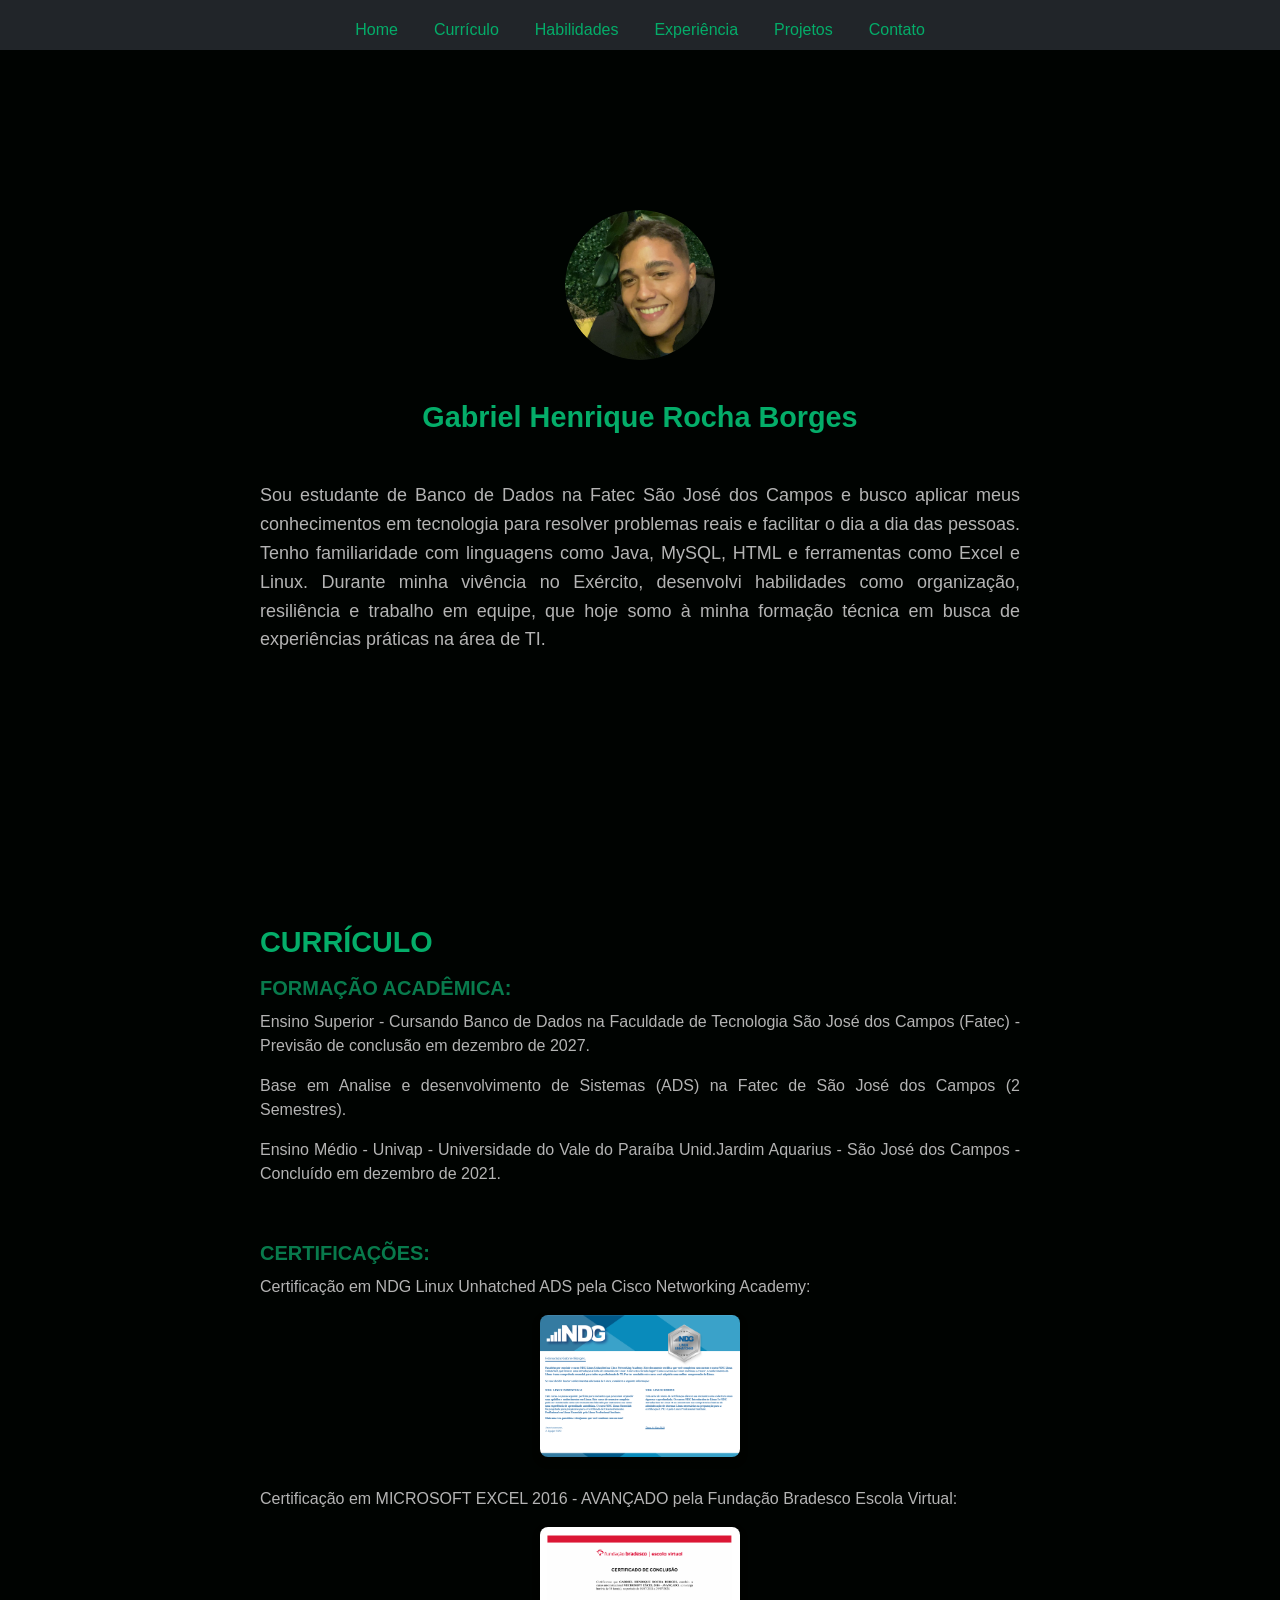
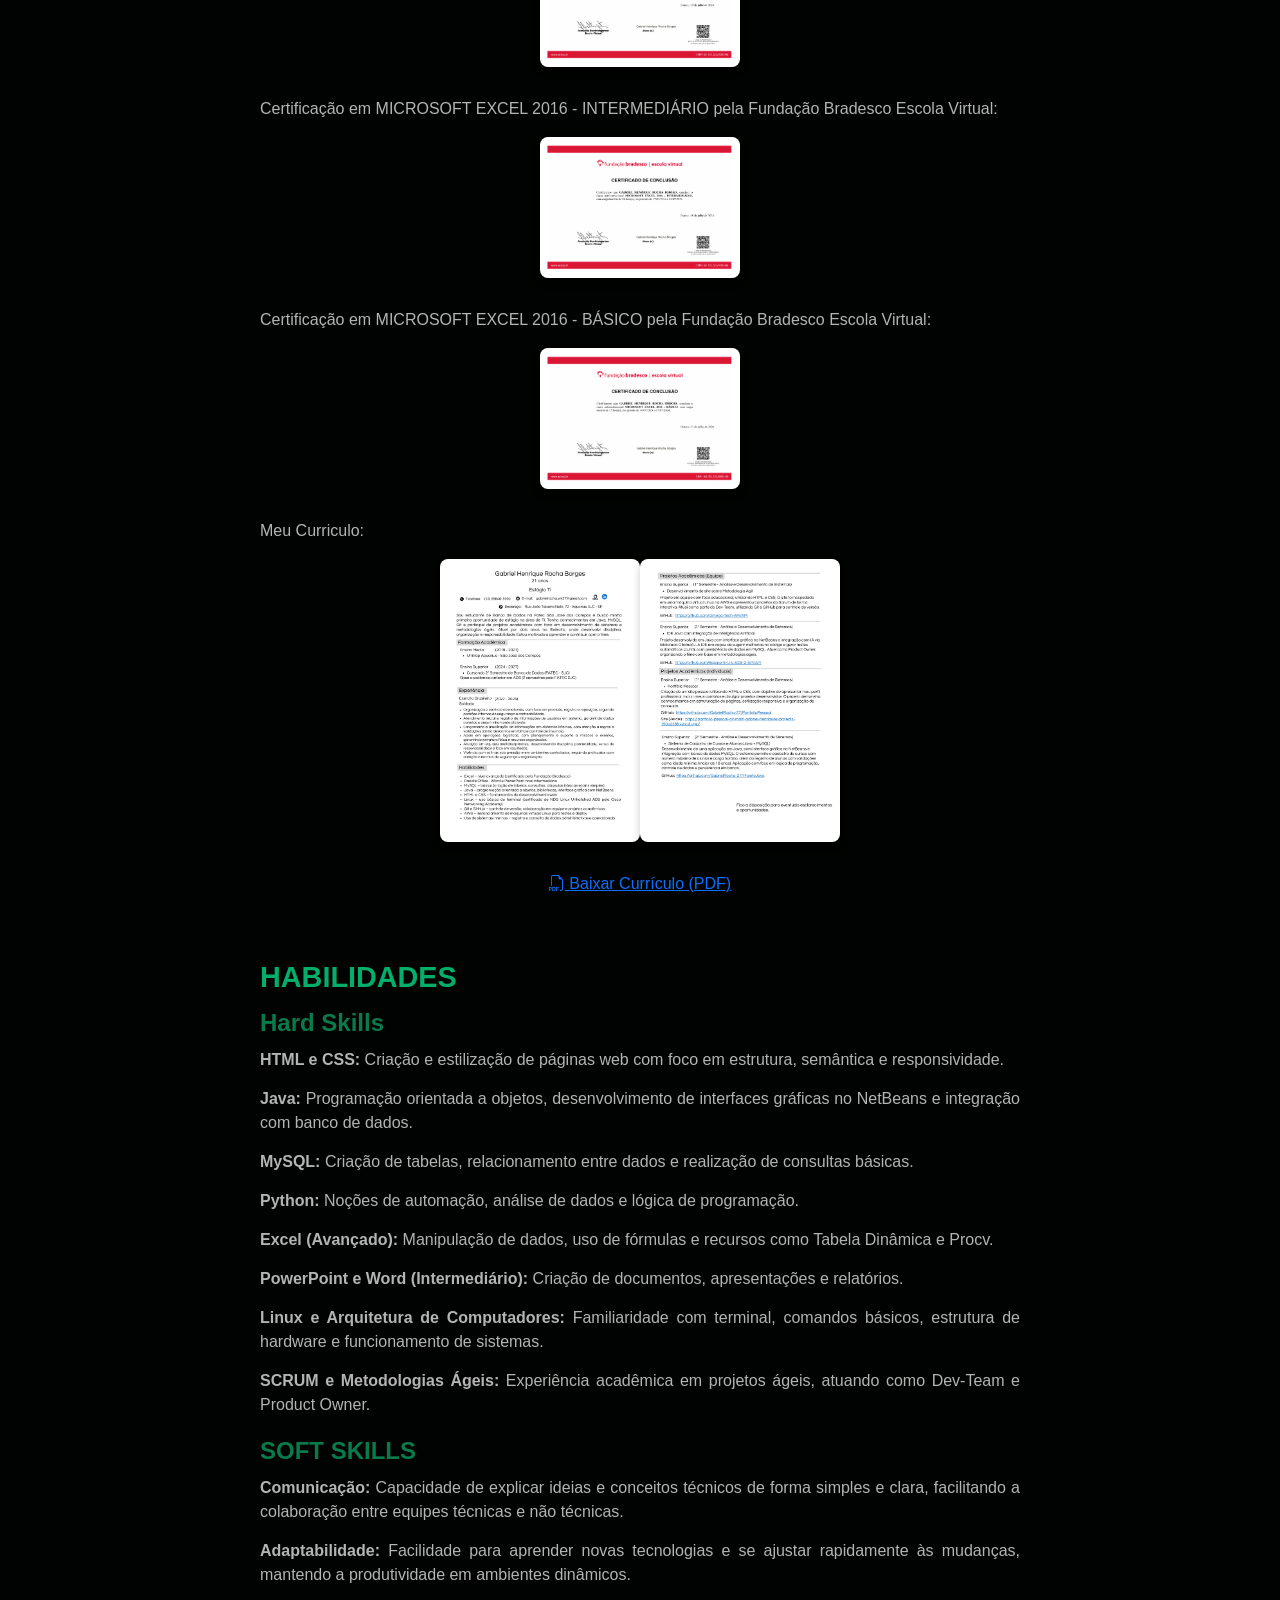
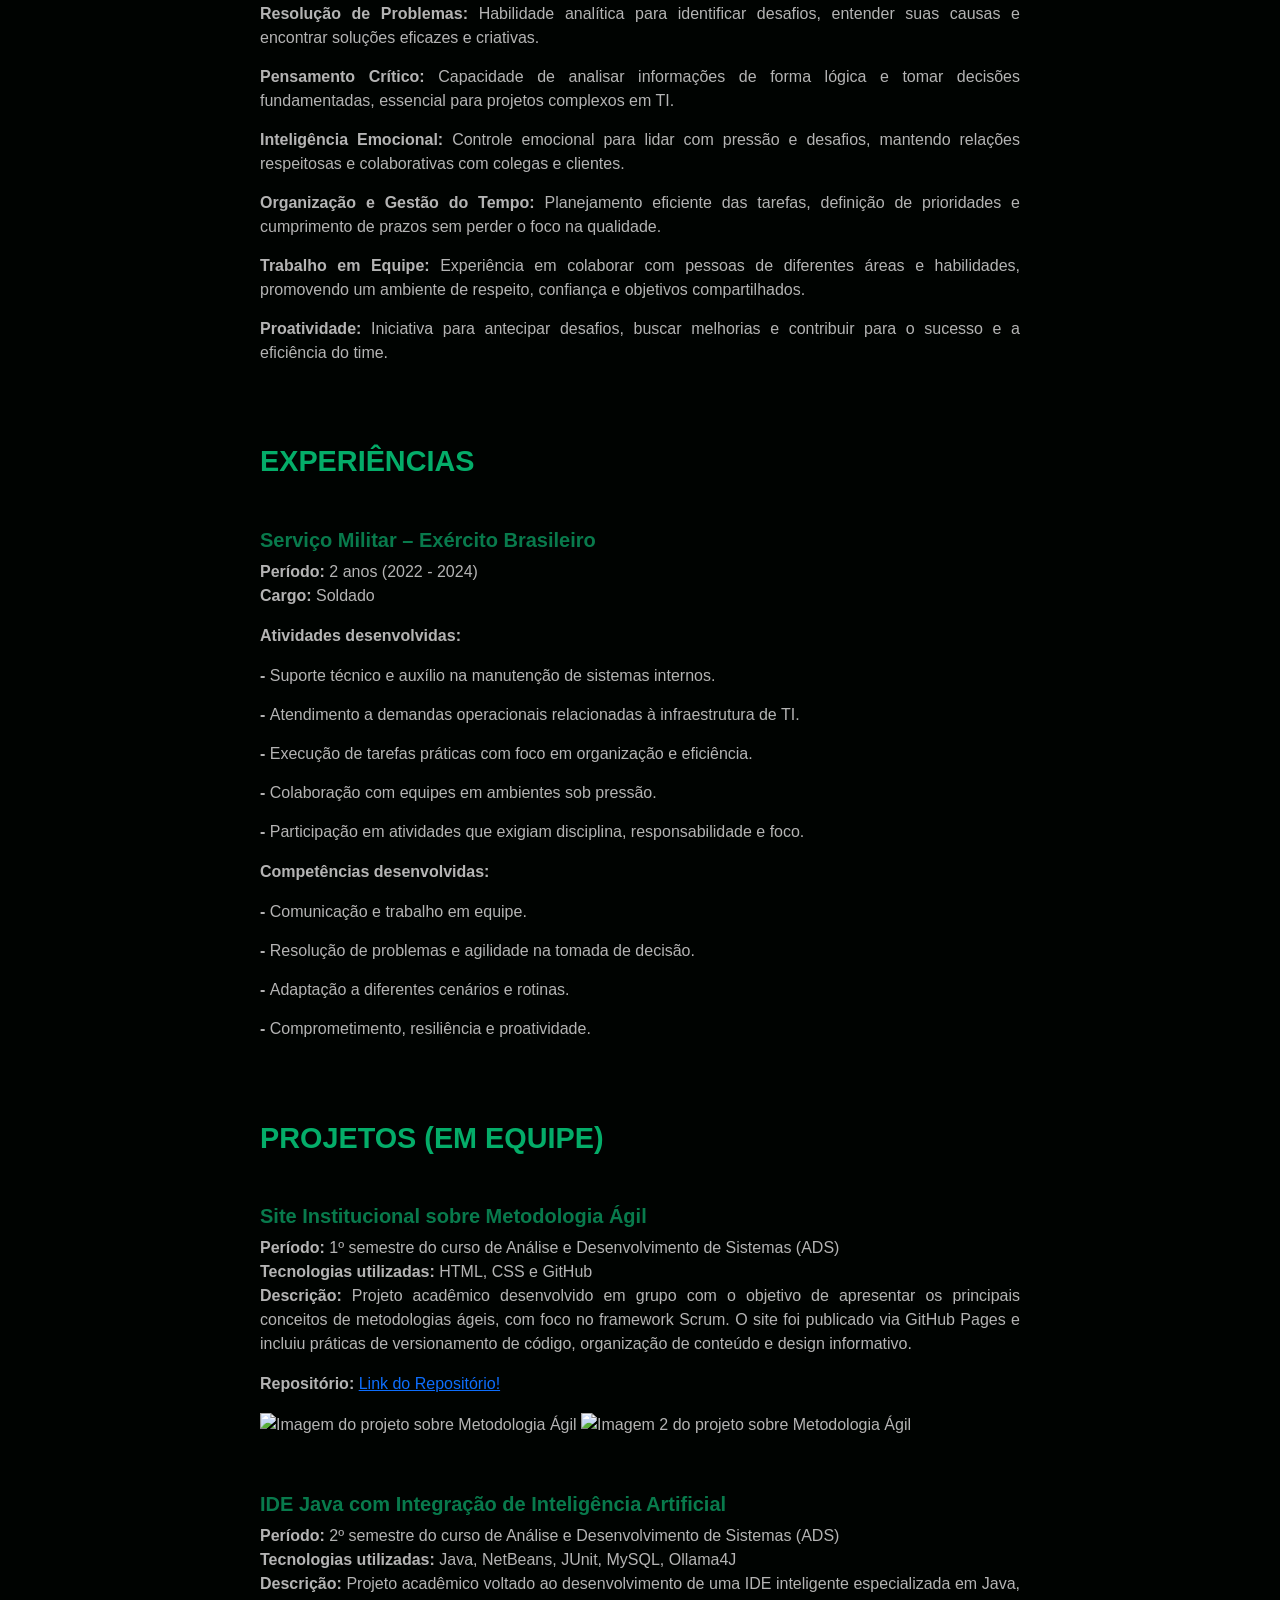
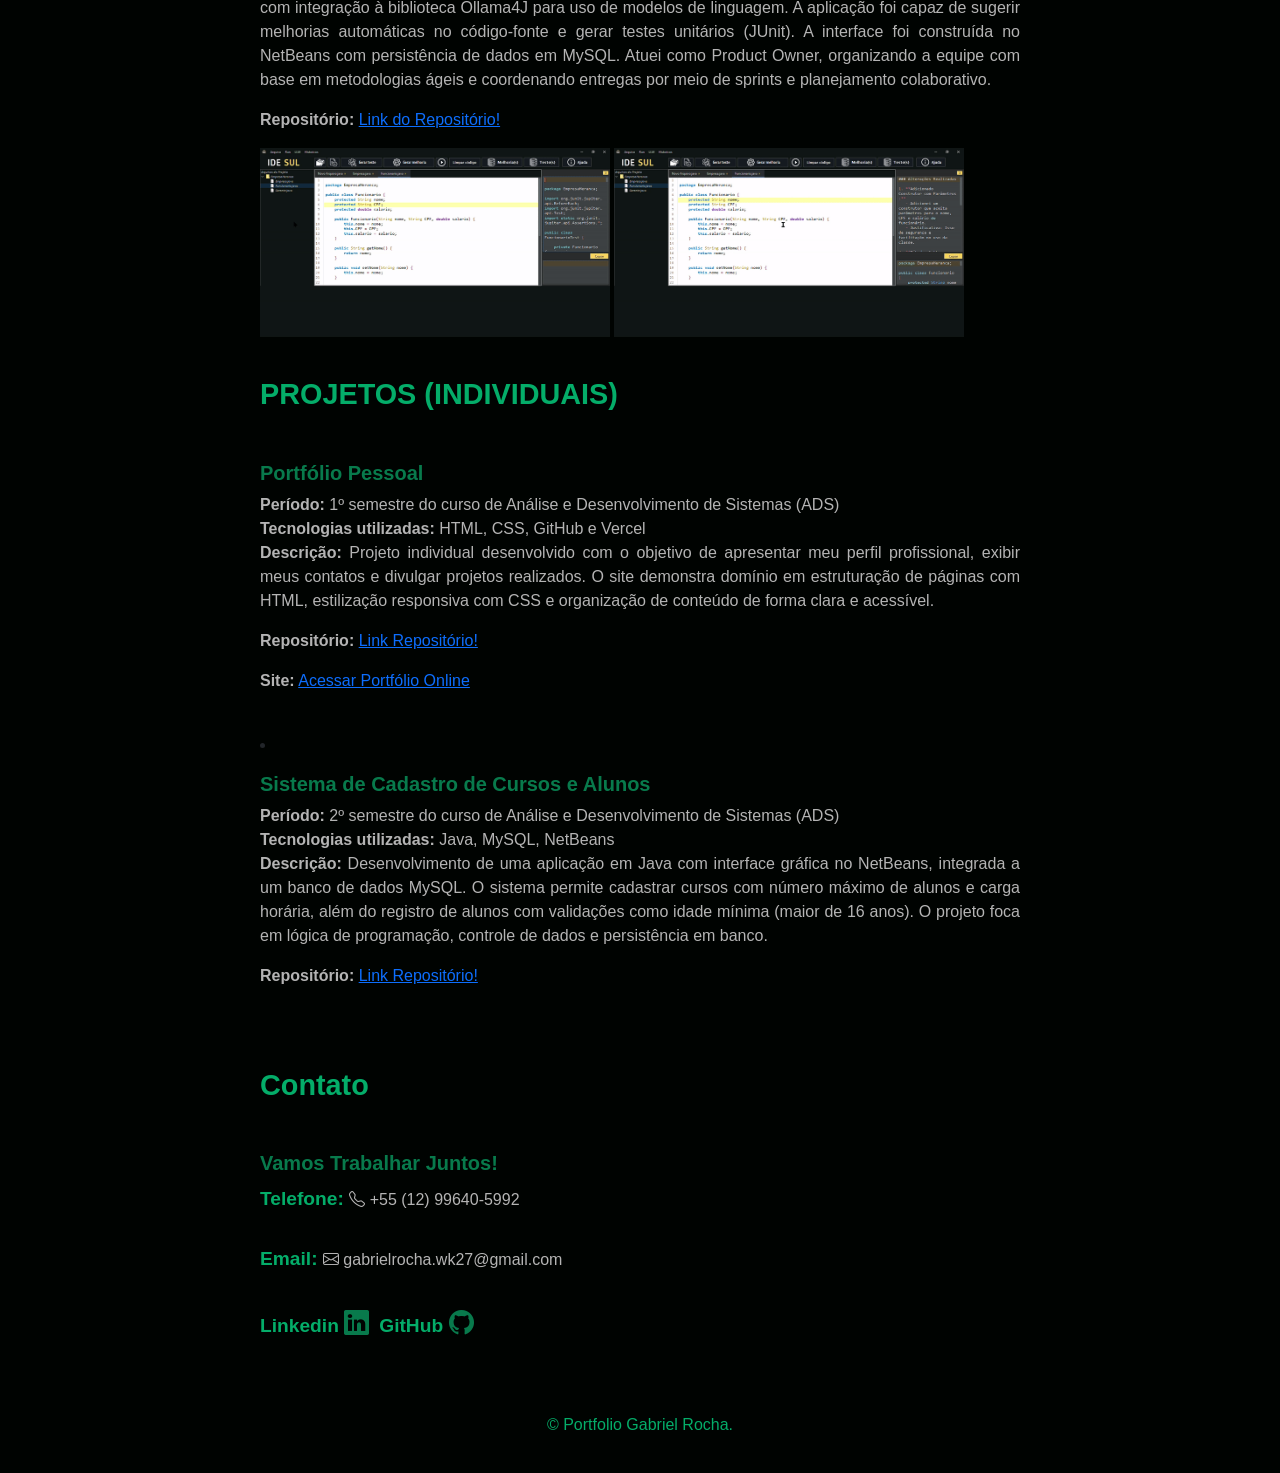
==== commit b12037e2: "Update index.html" ====
--- a/index.html
+++ b/index.html
@@ -181,43 +181,35 @@
 
       <ul>
         <li>
-          <strong>Comunicação: </strong>
-          Capacidade de explicar ideias e conceitos técnicos de forma simples e clara, facilitando a colaboração entre equipes técnicas e não técnicas.
-        </li>
-      
-        <li>
-          <strong>Adaptabilidade: </strong>
-          Facilidade para aprender novas tecnologias e se ajustar rapidamente às mudanças, mantendo a produtividade em ambientes dinâmicos.
-        </li>
-      
-        <li>
-          <strong>Resolução de Problemas: </strong>
-          Habilidade analítica para identificar desafios, entender suas causas e encontrar soluções eficazes e criativas.
-        </li>
-      
-        <li>
-          <strong>Pensamento Crítico: </strong>
-          Capacidade de analisar informações de forma lógica e tomar decisões fundamentadas, essencial para projetos complexos em TI.
-        </li>
-      
-        <li>
-          <strong>Inteligência Emocional: </strong>
-          Controle emocional para lidar com pressão e desafios, mantendo relações respeitosas e colaborativas com colegas e clientes.
-        </li>
-      
-        <li>
-          <strong>Organização e Gestão do Tempo: </strong>
-          Planejamento eficiente das tarefas, definição de prioridades e cumprimento de prazos sem perder o foco na qualidade.
-        </li>
-      
-        <li>
-          <strong>Trabalho em Equipe: </strong>
-          Experiência em colaborar com pessoas de diferentes áreas e habilidades, promovendo um ambiente de respeito, confiança e objetivos compartilhados.
-        </li>
-      
-        <li>
-          <strong>Proatividade: </strong>
-          Iniciativa para antecipar desafios, buscar melhorias e contribuir para o sucesso e a eficiência do time.
+          <strong>Comunicação:</strong> Capacidade de explicar ideias e conceitos técnicos de forma simples e clara, facilitando a colaboração entre equipes técnicas e não técnicas.
+        </li>
+      
+        <li>
+          <strong>Adaptabilidade:</strong> Facilidade para aprender novas tecnologias e se ajustar rapidamente às mudanças, mantendo a produtividade em ambientes dinâmicos.
+        </li>
+      
+        <li>
+          <strong>Resolução de Problemas:</strong> Habilidade analítica para identificar desafios, entender suas causas e encontrar soluções eficazes e criativas.
+        </li>
+      
+        <li>
+          <strong>Pensamento Crítico:</strong> Capacidade de analisar informações de forma lógica e tomar decisões fundamentadas, essencial para projetos complexos em TI.
+        </li>
+      
+        <li>
+          <strong>Inteligência Emocional:</strong> Controle emocional para lidar com pressão e desafios, mantendo relações respeitosas e colaborativas com colegas e clientes.
+        </li>
+      
+        <li>
+          <strong>Organização e Gestão do Tempo:</strong> Planejamento eficiente das tarefas, definição de prioridades e cumprimento de prazos sem perder o foco na qualidade.
+        </li>
+      
+        <li>
+          <strong>Trabalho em Equipe:</strong> Experiência em colaborar com pessoas de diferentes áreas e habilidades, promovendo um ambiente de respeito, confiança e objetivos compartilhados.
+        </li>
+      
+        <li>
+          <strong>Proatividade:</strong> Iniciativa para antecipar desafios, buscar melhorias e contribuir para o sucesso e a eficiência do time.
         </li>
       </ul>               
 </section>
@@ -422,3 +414,4 @@
   </script>
 </body>
 </html>
+
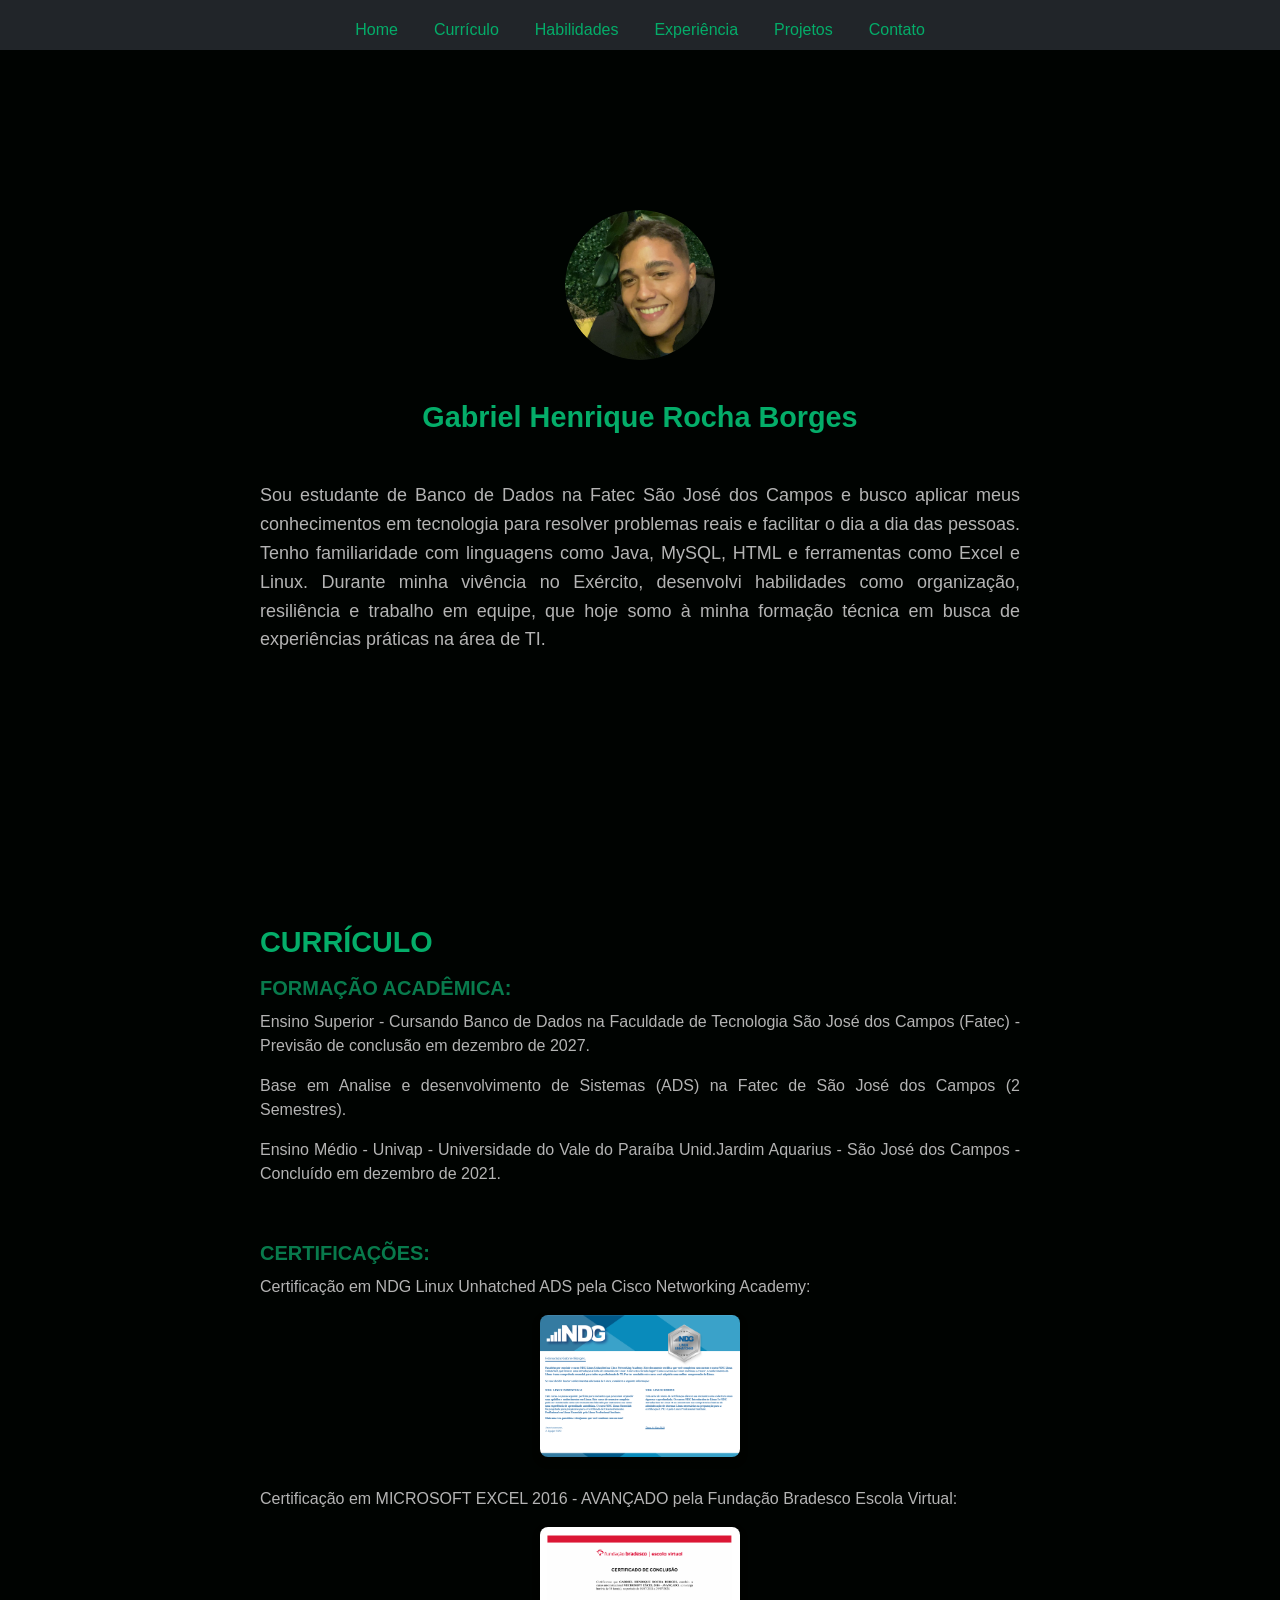
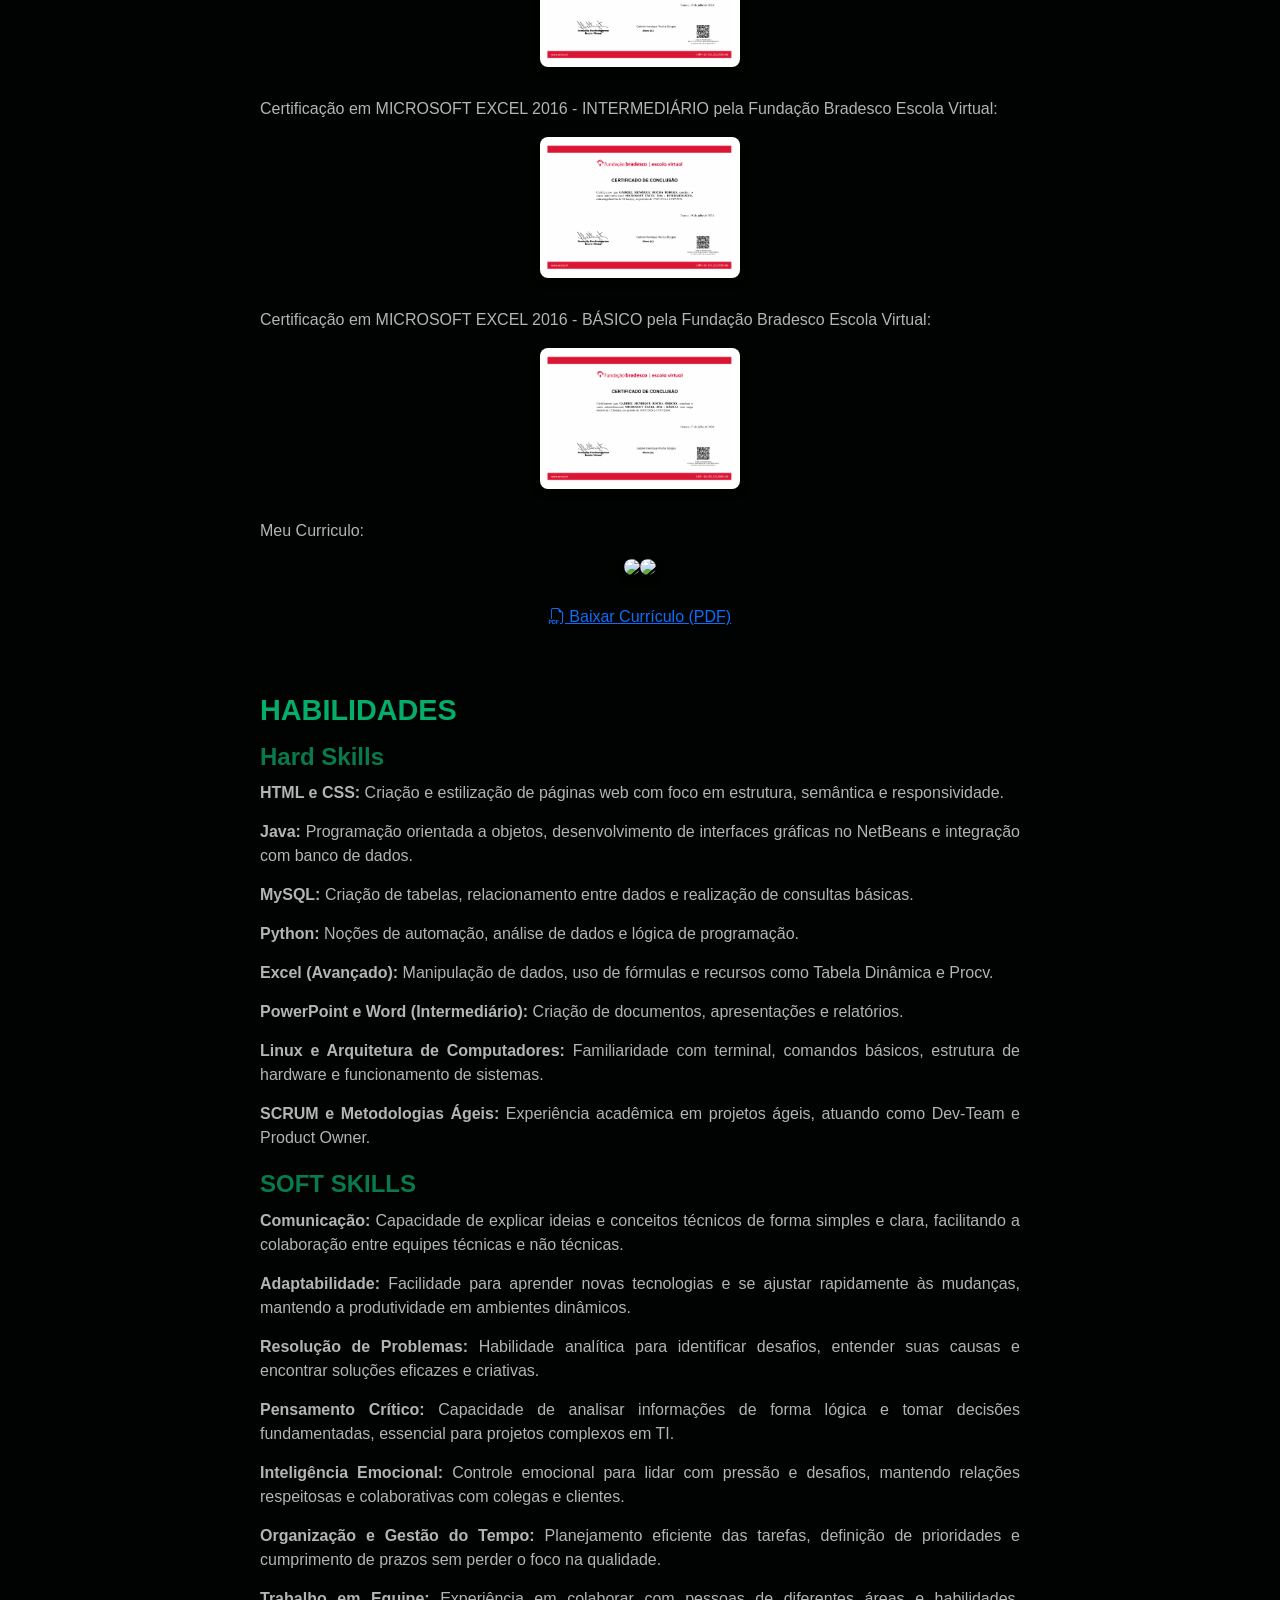
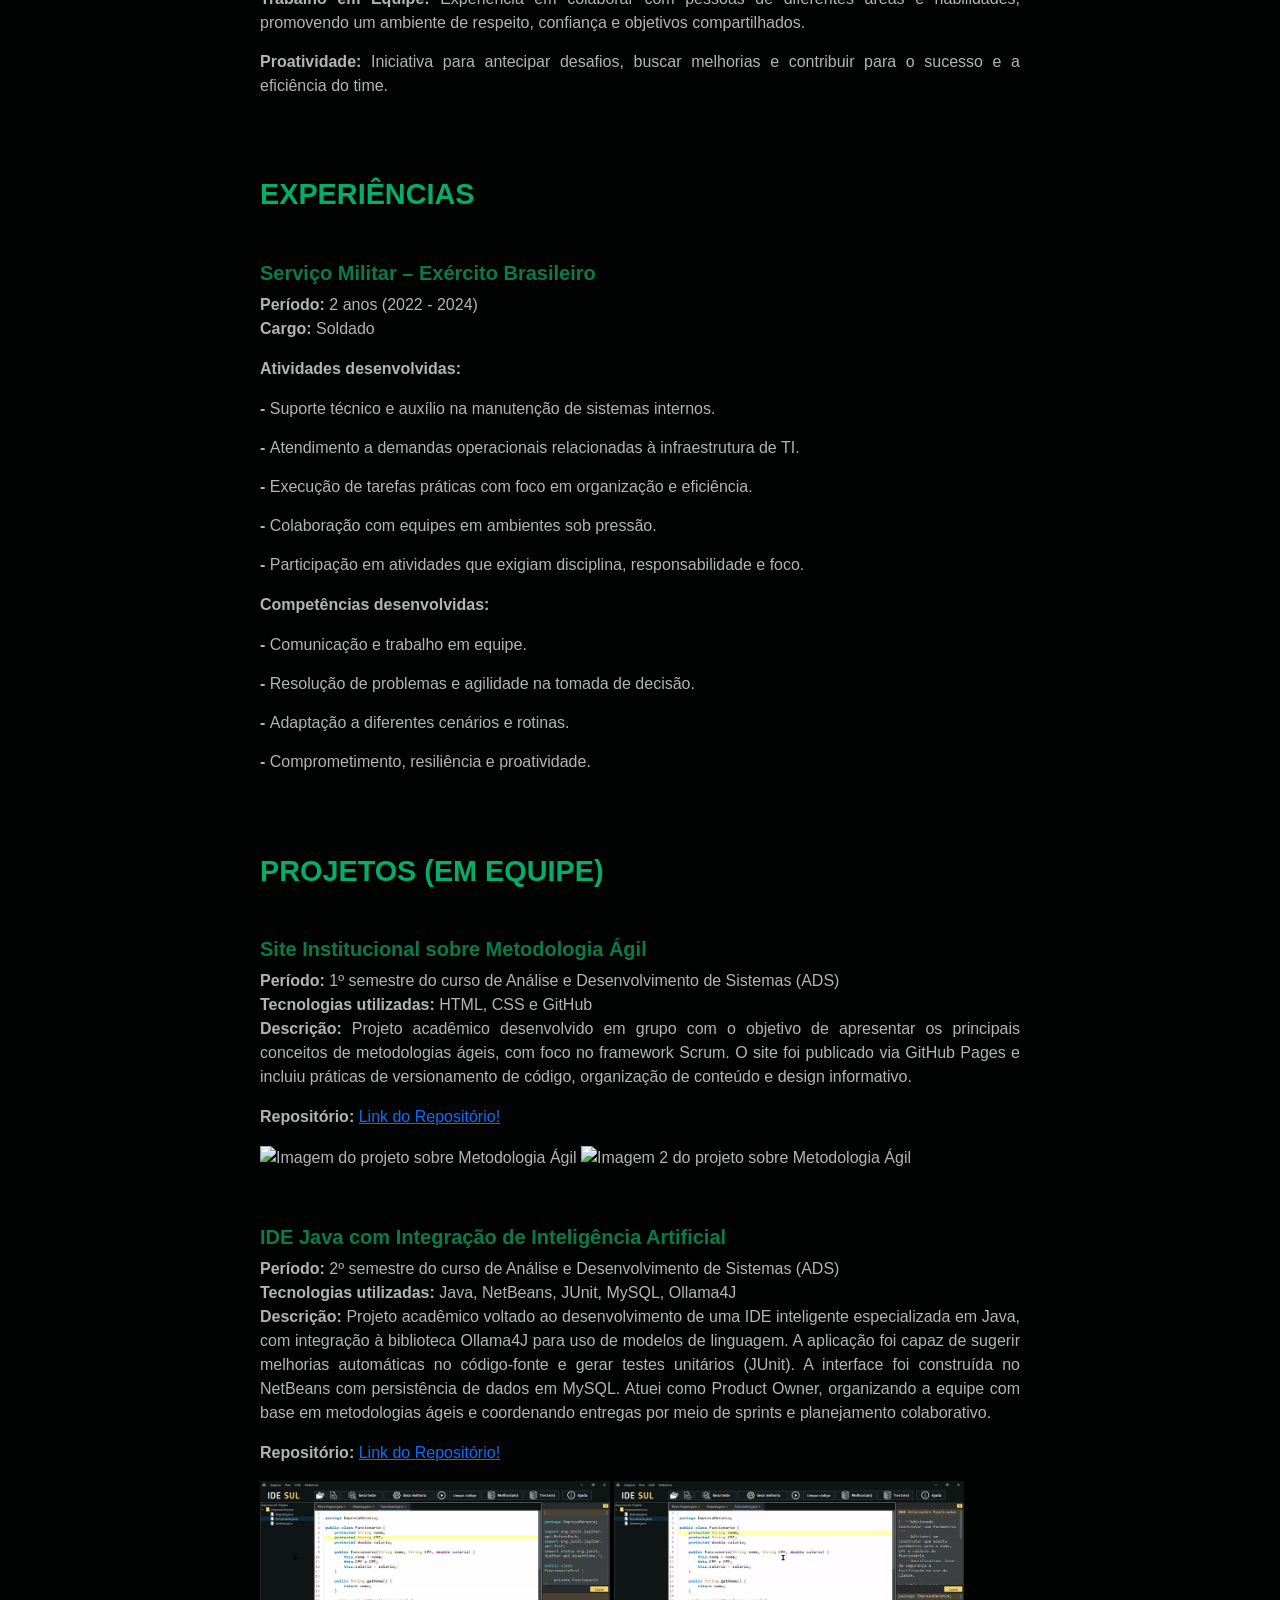
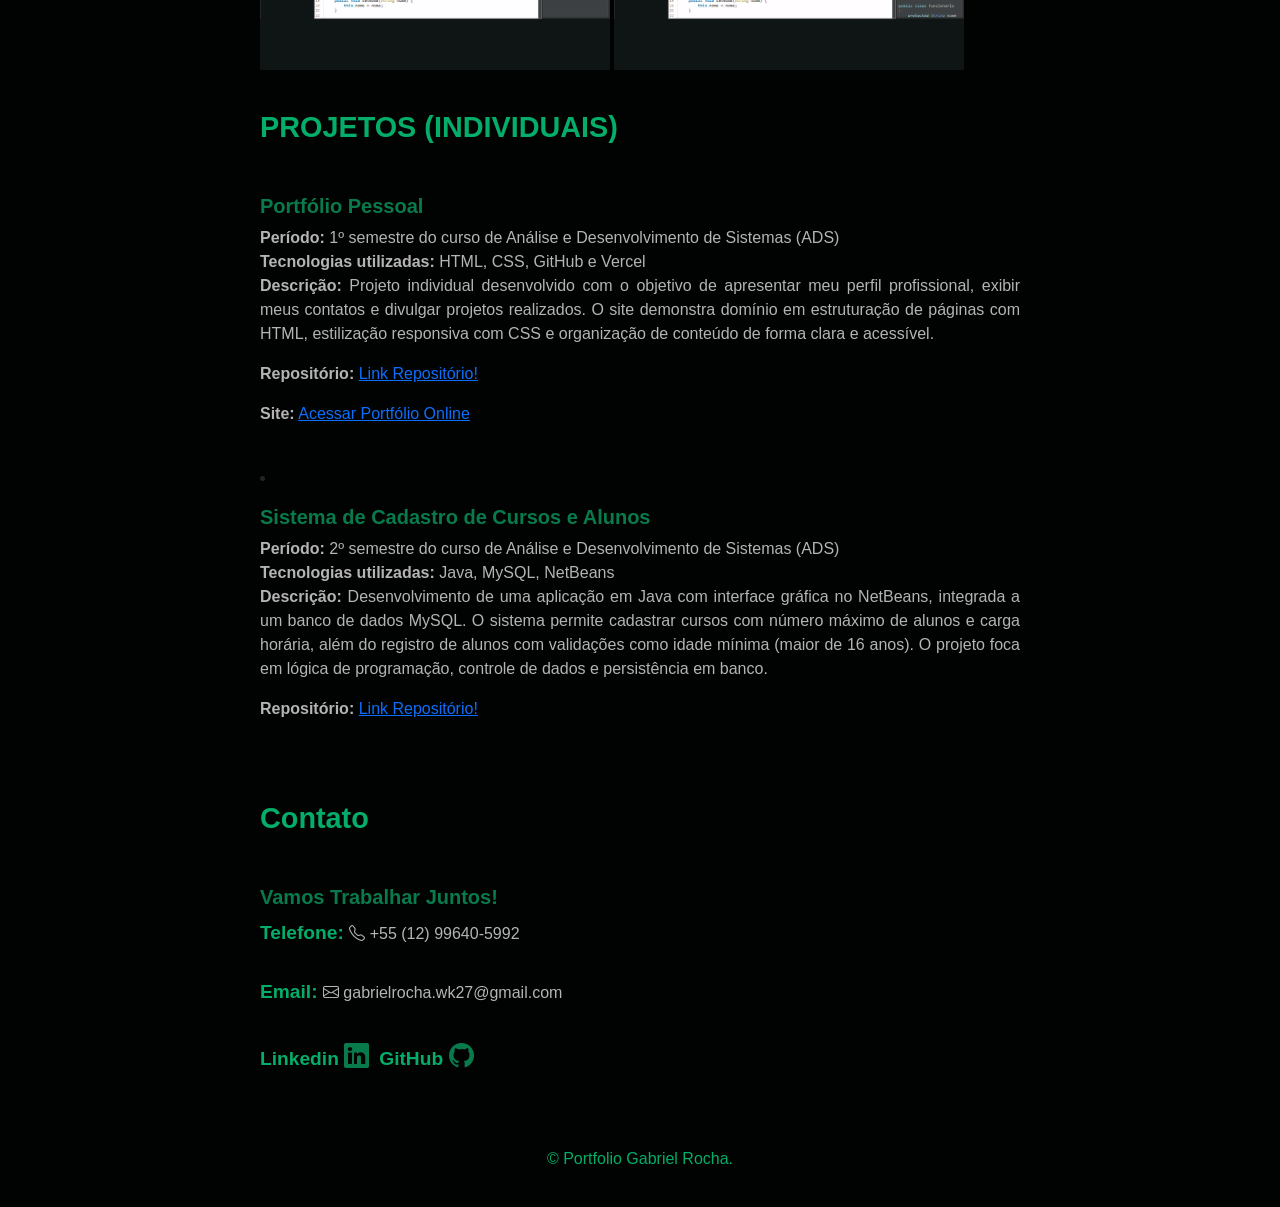
==== commit 837727b7: "Update index.html" ====
--- a/index.html
+++ b/index.html
@@ -128,11 +128,11 @@
           </li>
         </ul>
         <div class="img-certificado">
-          <a href="img/CV Gabriel Rocha Estágio TI_page-0001.jpg">
-              <img src="img/CV Gabriel Rocha Estágio TI_page-0001.jpg" width="200">
+          <a href="img/CV Gabriel Rocha TI (1).pdf">
+              <img src="img/CV Gabriel Rocha TI (1)_page-0001.jpg" width="200">
           </a>
-          <a href="img/CV Gabriel Rocha Estágio TI_page-0002.jpg">
-            <img src="img/CV Gabriel Rocha Estágio TI_page-0002.jpg" width="200">
+          <a href="img/CV Gabriel Rocha TI (1).pdf">
+            <img src="img/CV Gabriel Rocha TI (1)_page-0002.jpg" width="200">
         </div>
         <div class="img-certificado">
           <a href="img/CV Gabriel Rocha Estágio TI.pdf" <i class="bi bi-filetype-pdf"></i> Baixar Currículo (PDF)</a>
